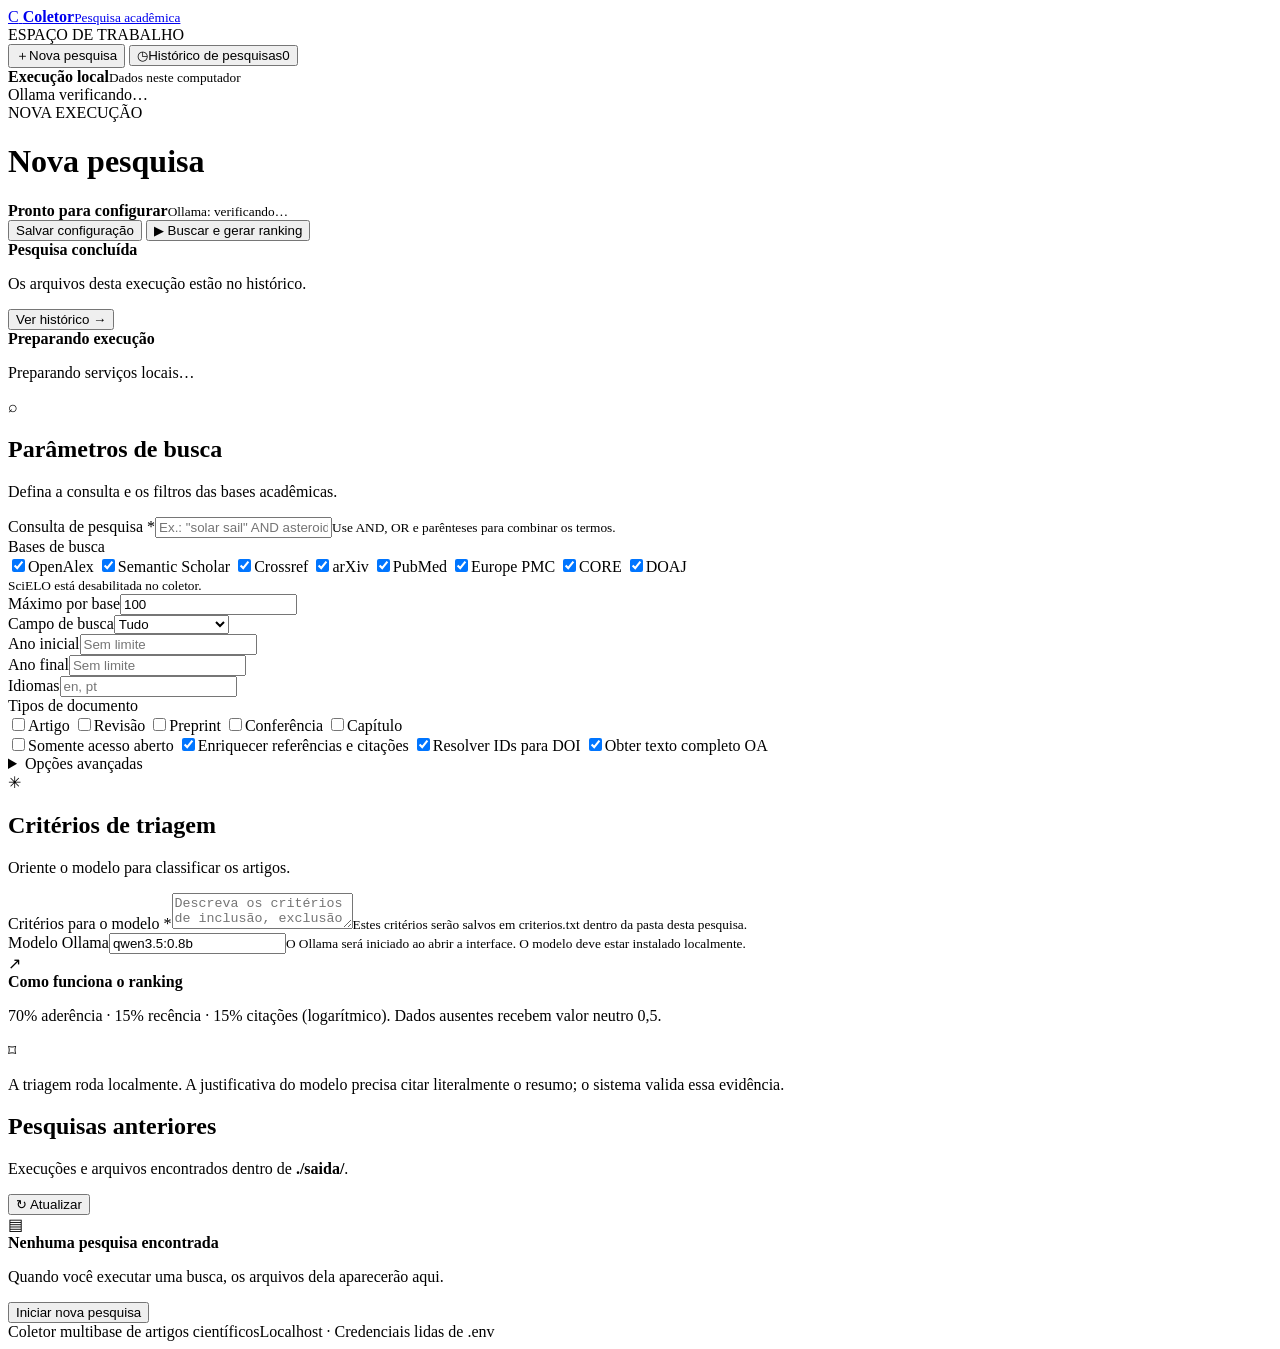
==== web/index.html @ 16cfbfa2 "feat: added gui to main" ====
<!doctype html>
<html lang="pt-BR">
<head>
  <meta charset="utf-8">
  <meta name="viewport" content="width=device-width, initial-scale=1">
  <meta name="theme-color" content="#f4f7fc">
  <title>Coletor de artigos científicos</title>
  <link rel="stylesheet" href="/assets/styles.css">
  <link rel="stylesheet" href="/assets/forms.css">
</head>
<body>
  <div class="app-shell">
    <aside class="sidebar">
      <a class="brand" href="#nova" aria-label="Coletor, nova pesquisa">
        <span class="brand-mark">C</span>
        <span><strong>Coletor</strong><small>Pesquisa acadêmica</small></span>
      </a>
      <div class="nav-caption">ESPAÇO DE TRABALHO</div>
      <nav class="side-nav" aria-label="Navegação principal">
        <button class="nav-item active" data-view="nova"><span class="nav-icon">＋</span><span>Nova pesquisa</span></button>
        <button class="nav-item" data-view="historico"><span class="nav-icon">◷</span><span>Histórico de pesquisas</span><span class="nav-count" id="history-count">0</span></button>
      </nav>
      <div class="sidebar-bottom">
        <div class="local-indicator"><span></span><div><strong>Execução local</strong><small>Dados neste computador</small></div></div>
        <div class="ollama-small"><span class="ollama-dot" id="ollama-dot"></span><span id="ollama-label">Ollama verificando…</span></div>
      </div>
    </aside>

    <main class="main-area">
      <div class="toolbar">
        <div class="toolbar-context"><span class="eyebrow" id="page-eyebrow">NOVA EXECUÇÃO</span><h1 id="page-title">Nova pesquisa</h1></div>
        <div class="toolbar-actions" id="new-actions">
          <div class="run-state" aria-live="polite">
            <span class="state-dot" id="state-dot"></span>
            <div><strong id="stage">Pronto para configurar</strong><small id="state-detail">Ollama: verificando…</small></div>
          </div>
          <button class="button button-soft" id="save">Salvar configuração</button>
          <button class="button button-primary" id="run"><span class="button-icon">▶</span> Buscar e gerar ranking</button>
        </div>
      </div>

      <section id="view-nova" class="view active">
        <div class="result-banner hidden" id="result-banner">
          <div><strong id="result-title">Pesquisa concluída</strong><p id="result-message">Os arquivos desta execução estão no histórico.</p></div>
          <button class="button button-soft button-small" id="open-history">Ver histórico <span aria-hidden="true">→</span></button>
        </div>
        <div class="progress-card hidden" id="progress-card">
          <div class="progress-head"><strong id="progress-stage">Preparando execução</strong><span id="progress-number"></span></div>
          <div class="progress-track"><i id="progress-fill"></i></div>
          <p id="progress-detail">Preparando serviços locais…</p>
        </div>

        <div class="form-grid">
          <section class="panel search-panel">
            <div class="panel-heading"><div class="panel-icon blue">⌕</div><div><h2>Parâmetros de busca</h2><p>Defina a consulta e os filtros das bases acadêmicas.</p></div></div>
            <div class="field"><label for="query">Consulta de pesquisa <span class="required">*</span></label><input id="query" type="text" placeholder='Ex.: "solar sail" AND asteroid'><small>Use AND, OR e parênteses para combinar os termos.</small></div>
            <div class="field"><span class="field-label">Bases de busca</span><div class="check-grid" id="bases">
              <label class="check-card"><input type="checkbox" value="openalex" checked><span>OpenAlex</span></label>
              <label class="check-card"><input type="checkbox" value="semantic_scholar" checked><span>Semantic Scholar</span></label>
              <label class="check-card"><input type="checkbox" value="crossref" checked><span>Crossref</span></label>
              <label class="check-card"><input type="checkbox" value="arxiv" checked><span>arXiv</span></label>
              <label class="check-card"><input type="checkbox" value="pubmed" checked><span>PubMed</span></label>
              <label class="check-card"><input type="checkbox" value="europepmc" checked><span>Europe PMC</span></label>
              <label class="check-card"><input type="checkbox" value="core" checked><span>CORE</span></label>
              <label class="check-card"><input type="checkbox" value="doaj" checked><span>DOAJ</span></label>
            </div><small>SciELO está desabilitada no coletor.</small></div>
            <div class="field-row">
              <div class="field"><label for="max">Máximo por base</label><input id="max" type="number" min="1" value="100"></div>
              <div class="field"><label for="campo">Campo de busca</label><select id="campo"><option value="tudo">Tudo</option><option value="titulo">Título</option><option value="titulo_resumo">Título e resumo</option></select></div>
            </div>
            <div class="field-row three">
              <div class="field"><label for="ano_de">Ano inicial</label><input id="ano_de" type="number" placeholder="Sem limite"></div>
              <div class="field"><label for="ano_ate">Ano final</label><input id="ano_ate" type="number" placeholder="Sem limite"></div>
              <div class="field"><label for="idiomas">Idiomas</label><input id="idiomas" type="text" placeholder="en, pt"></div>
            </div>
            <div class="field"><span class="field-label">Tipos de documento</span><div class="check-row" id="tipos">
              <label class="check-pill"><input type="checkbox" value="artigo"><span>Artigo</span></label>
              <label class="check-pill"><input type="checkbox" value="revisao"><span>Revisão</span></label>
              <label class="check-pill"><input type="checkbox" value="preprint"><span>Preprint</span></label>
              <label class="check-pill"><input type="checkbox" value="conferencia"><span>Conferência</span></label>
              <label class="check-pill"><input type="checkbox" value="livro_capitulo"><span>Capítulo</span></label>
            </div></div>
            <div class="option-list">
              <label><input id="somente_oa" type="checkbox"><span>Somente acesso aberto</span></label>
              <label><input id="referencias" type="checkbox" checked><span>Enriquecer referências e citações</span></label>
              <label><input id="resolver_ids" type="checkbox" checked><span>Resolver IDs para DOI</span></label>
              <label><input id="texto_completo" type="checkbox" checked><span>Obter texto completo OA</span></label>
            </div>
            <details class="advanced"><summary>Opções avançadas</summary>
              <p class="advanced-note">Cada pesquisa é criada em uma nova pasta dentro de <strong>./saida/</strong>.</p>
              <div class="field-row three">
                <div class="field"><label for="separador">Separador de listas</label><input id="separador" type="text" value=" | "></div>
                <div class="field"><label for="timeout">Timeout HTTP (s)</label><input id="timeout" type="number" min="1" value="30"></div>
                <div class="field"><label for="paginas">Páginas extras locais</label><input id="paginas" type="number" min="0" value="10"></div>
              </div>
              <div class="field-row">
                <div class="field"><label for="log_nivel">Nível de log</label><select id="log_nivel"><option>DEBUG</option><option selected>INFO</option><option>WARNING</option><option>ERROR</option></select></div>
                <div class="field check-inline"><label><input id="raw_json" type="checkbox" checked> Incluir raw_json</label><label><input id="cache" type="checkbox" checked> Cache HTTP</label></div>
              </div>
              <div class="field"><label for="limites">Limites por base (JSON)</label><textarea id="limites" class="code-field" placeholder='{"arxiv":{"taxa_rps":0.33,"concorrencia":1}}'></textarea></div>
            </details>
          </section>

          <section class="panel criteria-panel">
            <div class="panel-heading"><div class="panel-icon violet">✳</div><div><h2>Critérios de triagem</h2><p>Oriente o modelo para classificar os artigos.</p></div></div>
            <div class="field criteria-field"><label for="criteria">Critérios para o modelo <span class="required">*</span></label><textarea id="criteria" placeholder="Descreva os critérios de inclusão, exclusão e como tratar casos duvidosos…"></textarea><small>Estes critérios serão salvos em criterios.txt dentro da pasta desta pesquisa.</small></div>
            <div class="field"><label for="model">Modelo Ollama</label><input id="model" type="text" value="qwen3.5:0.8b"><small>O Ollama será iniciado ao abrir a interface. O modelo deve estar instalado localmente.</small></div>
            <div class="score-card"><span class="score-symbol">↗</span><div><strong>Como funciona o ranking</strong><p>70% aderência · 15% recência · 15% citações (logarítmico). Dados ausentes recebem valor neutro 0,5.</p></div></div>
            <div class="privacy-note"><span>⌑</span><p>A triagem roda localmente. A justificativa do modelo precisa citar literalmente o resumo; o sistema valida essa evidência.</p></div>
          </section>
        </div>
      </section>

      <section id="view-historico" class="view">
        <div class="history-intro"><div><h2>Pesquisas anteriores</h2><p>Execuções e arquivos encontrados dentro de <strong>./saida/</strong>.</p></div><button class="button button-soft" id="refresh-history">↻ Atualizar</button></div>
        <div id="history-list" class="history-list"></div>
        <div id="history-empty" class="empty-state hidden"><div class="empty-icon">▤</div><strong>Nenhuma pesquisa encontrada</strong><p>Quando você executar uma busca, os arquivos dela aparecerão aqui.</p><button class="button button-primary" id="new-from-empty">Iniciar nova pesquisa</button></div>
      </section>
      <footer class="page-footer"><span>Coletor multibase de artigos científicos</span><span>Localhost · Credenciais lidas de .env</span></footer>
    </main>
  </div>
  <script src="/assets/app.js" defer></script>
</body>
</html>
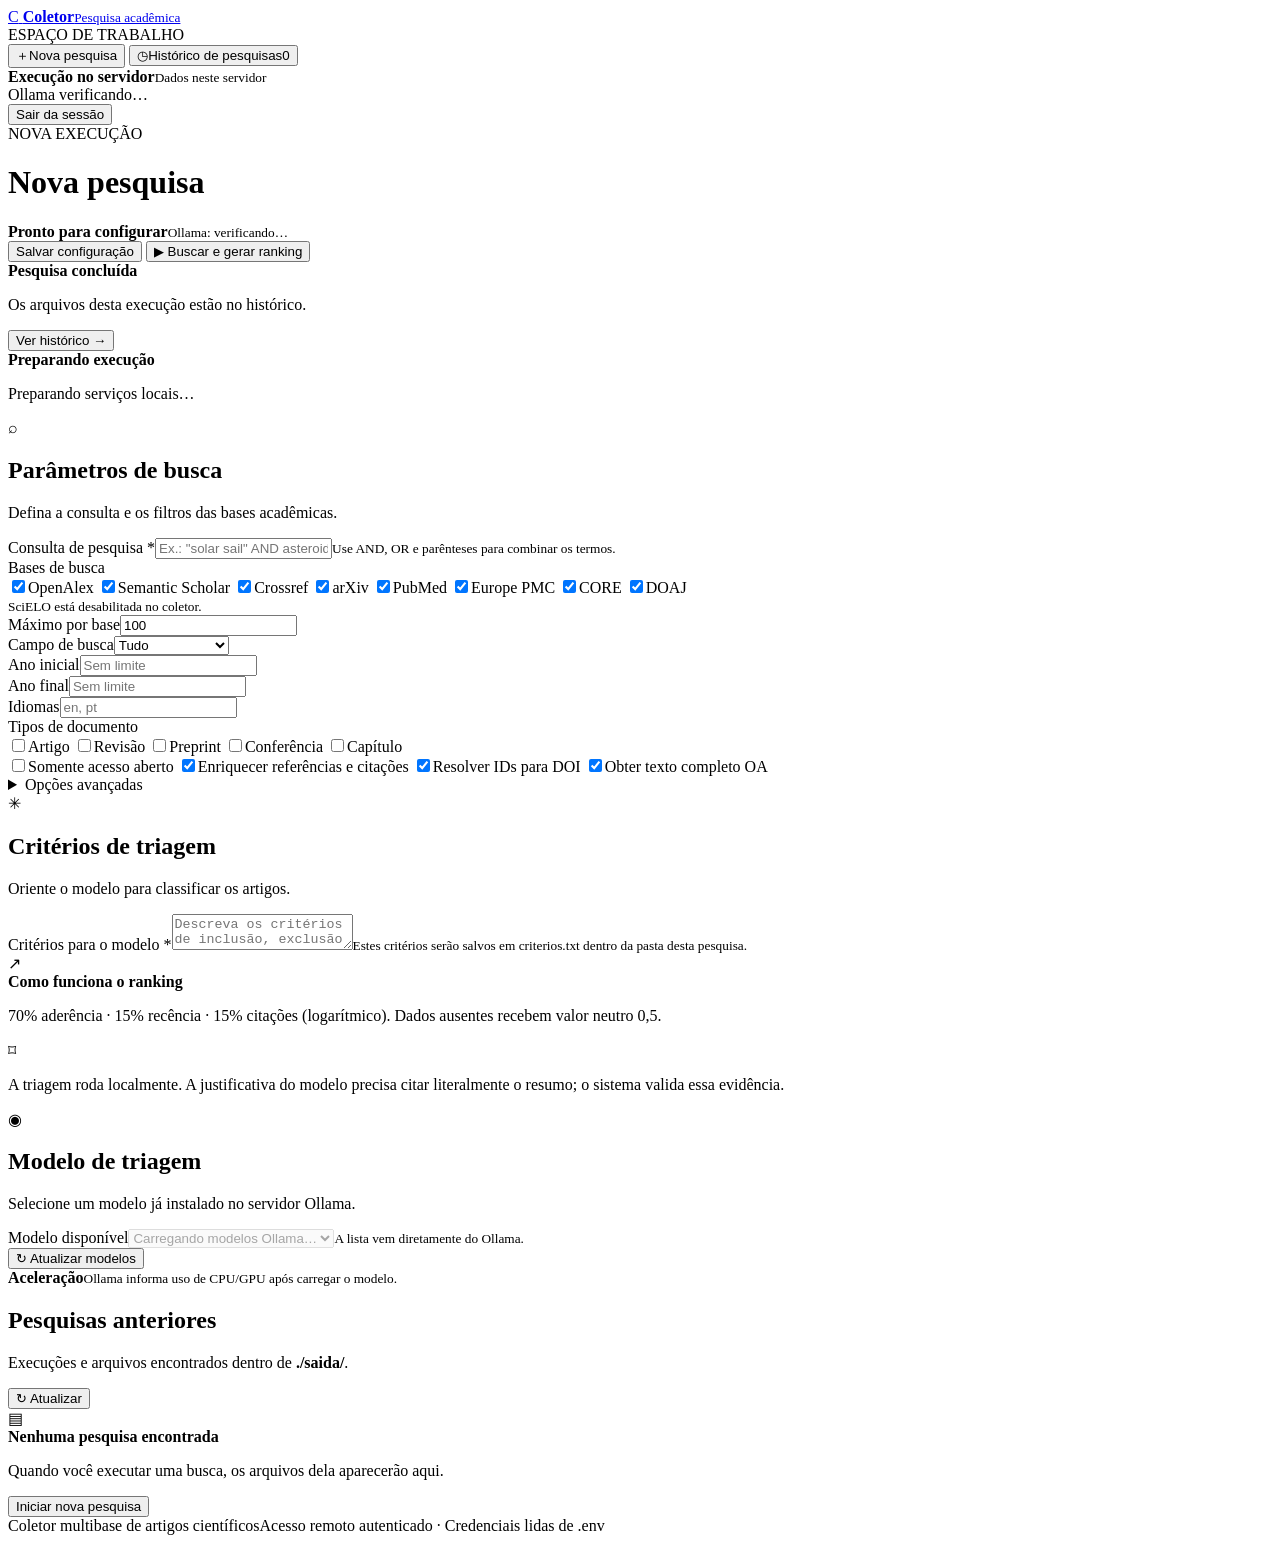
==== commit cfc17aa1: "feat: updated main to add login and suport to remote server" ====
--- a/web/index.html
+++ b/web/index.html
@@ -7,6 +7,8 @@
   <title>Coletor de artigos científicos</title>
   <link rel="stylesheet" href="/assets/styles.css">
   <link rel="stylesheet" href="/assets/forms.css">
+  <link rel="stylesheet" href="/assets/model.css">
+  <link rel="stylesheet" href="/assets/session.css">
 </head>
 <body>
   <div class="app-shell">
@@ -21,8 +23,9 @@
         <button class="nav-item" data-view="historico"><span class="nav-icon">◷</span><span>Histórico de pesquisas</span><span class="nav-count" id="history-count">0</span></button>
       </nav>
       <div class="sidebar-bottom">
-        <div class="local-indicator"><span></span><div><strong>Execução local</strong><small>Dados neste computador</small></div></div>
+        <div class="local-indicator"><span></span><div><strong>Execução no servidor</strong><small>Dados neste servidor</small></div></div>
         <div class="ollama-small"><span class="ollama-dot" id="ollama-dot"></span><span id="ollama-label">Ollama verificando…</span></div>
+        <button class="logout-button" id="logout" type="button">Sair da sessão</button>
       </div>
     </aside>
 
@@ -104,11 +107,18 @@
           <section class="panel criteria-panel">
             <div class="panel-heading"><div class="panel-icon violet">✳</div><div><h2>Critérios de triagem</h2><p>Oriente o modelo para classificar os artigos.</p></div></div>
             <div class="field criteria-field"><label for="criteria">Critérios para o modelo <span class="required">*</span></label><textarea id="criteria" placeholder="Descreva os critérios de inclusão, exclusão e como tratar casos duvidosos…"></textarea><small>Estes critérios serão salvos em criterios.txt dentro da pasta desta pesquisa.</small></div>
-            <div class="field"><label for="model">Modelo Ollama</label><input id="model" type="text" value="qwen3.5:0.8b"><small>O Ollama será iniciado ao abrir a interface. O modelo deve estar instalado localmente.</small></div>
             <div class="score-card"><span class="score-symbol">↗</span><div><strong>Como funciona o ranking</strong><p>70% aderência · 15% recência · 15% citações (logarítmico). Dados ausentes recebem valor neutro 0,5.</p></div></div>
             <div class="privacy-note"><span>⌑</span><p>A triagem roda localmente. A justificativa do modelo precisa citar literalmente o resumo; o sistema valida essa evidência.</p></div>
           </section>
         </div>
+        <section class="model-panel">
+          <div class="model-heading"><div class="panel-icon green">◉</div><div><h2>Modelo de triagem</h2><p>Selecione um modelo já instalado no servidor Ollama.</p></div></div>
+          <div class="model-controls">
+            <div class="field model-select-field"><label for="model">Modelo disponível</label><select id="model" disabled><option value="">Carregando modelos Ollama…</option></select><small id="models-hint">A lista vem diretamente do Ollama.</small></div>
+            <button class="button button-soft model-refresh" id="refresh-models" type="button">↻ Atualizar modelos</button>
+            <div class="accelerator-chip"><span class="accelerator-dot"></span><div><strong>Aceleração</strong><small id="gpu-status">Ollama informa uso de CPU/GPU após carregar o modelo.</small></div></div>
+          </div>
+        </section>
       </section>
 
       <section id="view-historico" class="view">
@@ -116,7 +126,7 @@
         <div id="history-list" class="history-list"></div>
         <div id="history-empty" class="empty-state hidden"><div class="empty-icon">▤</div><strong>Nenhuma pesquisa encontrada</strong><p>Quando você executar uma busca, os arquivos dela aparecerão aqui.</p><button class="button button-primary" id="new-from-empty">Iniciar nova pesquisa</button></div>
       </section>
-      <footer class="page-footer"><span>Coletor multibase de artigos científicos</span><span>Localhost · Credenciais lidas de .env</span></footer>
+      <footer class="page-footer"><span>Coletor multibase de artigos científicos</span><span>Acesso remoto autenticado · Credenciais lidas de .env</span></footer>
     </main>
   </div>
   <script src="/assets/app.js" defer></script>
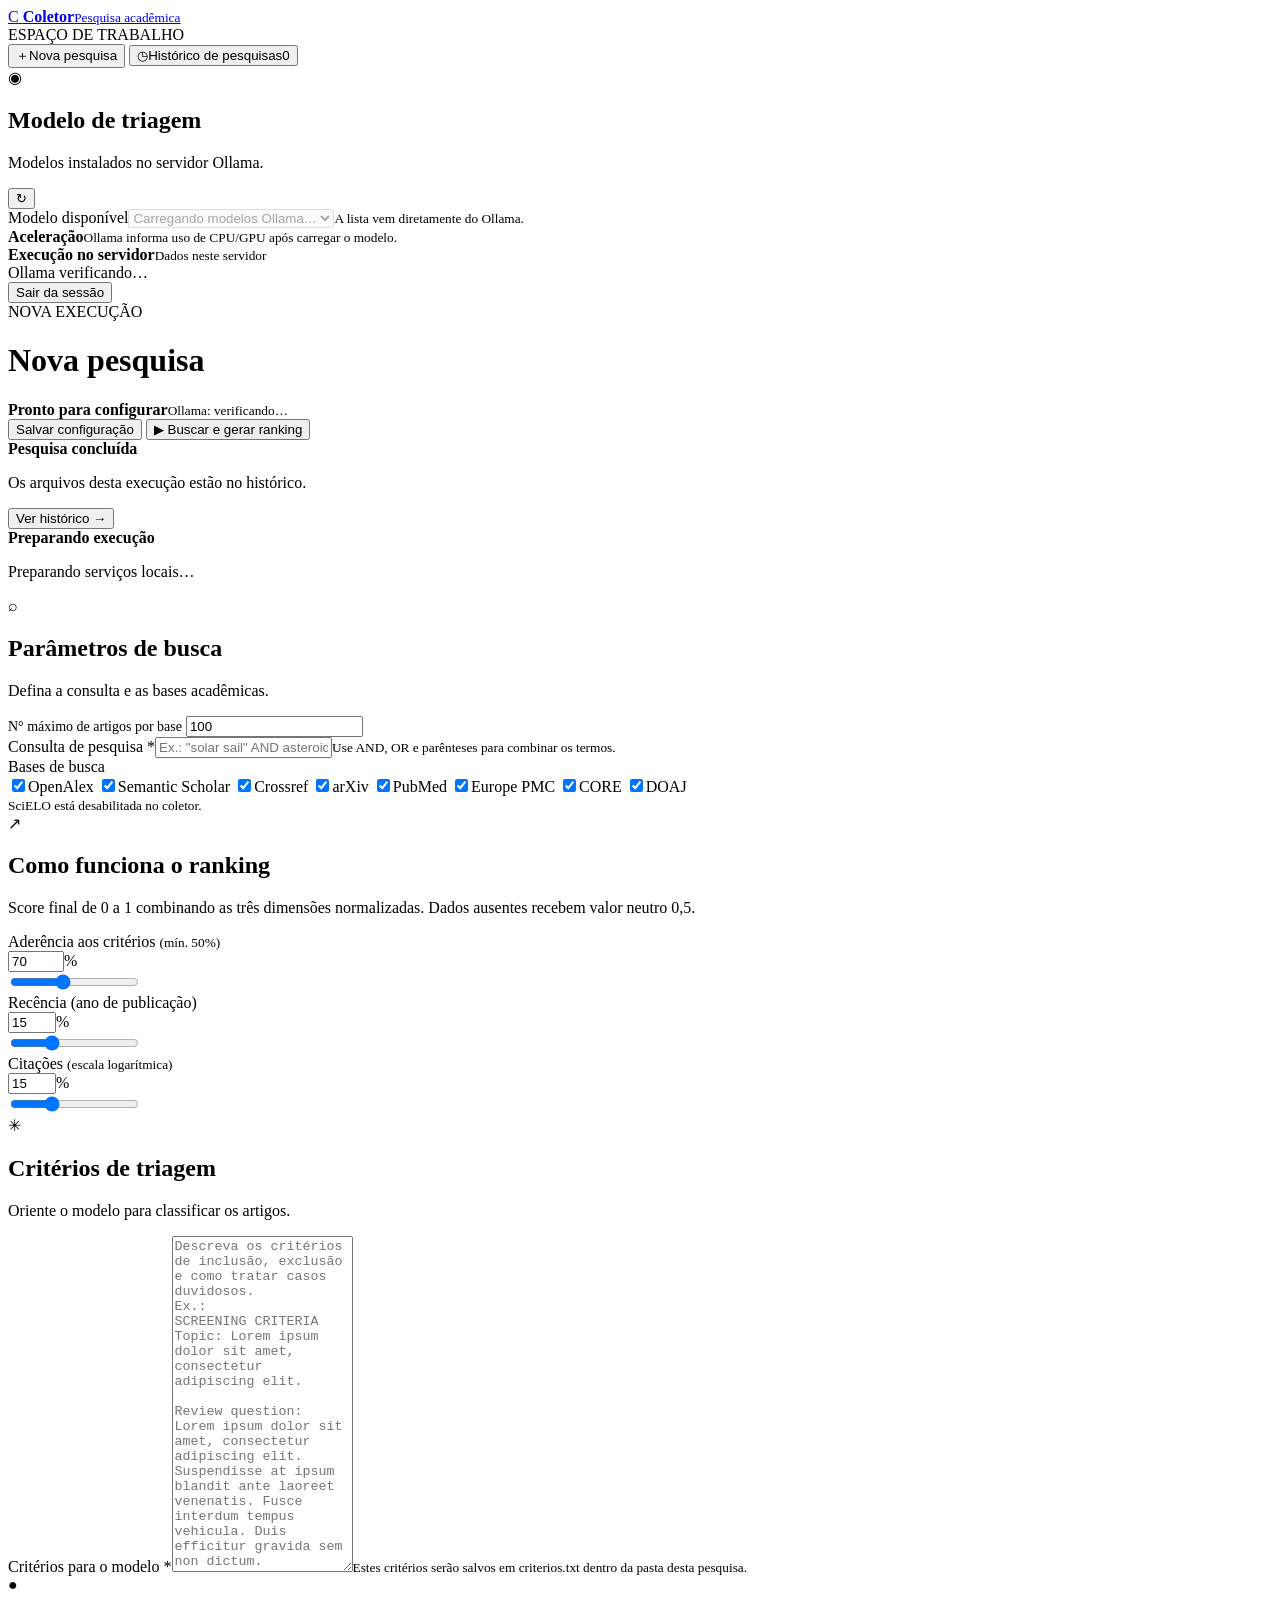
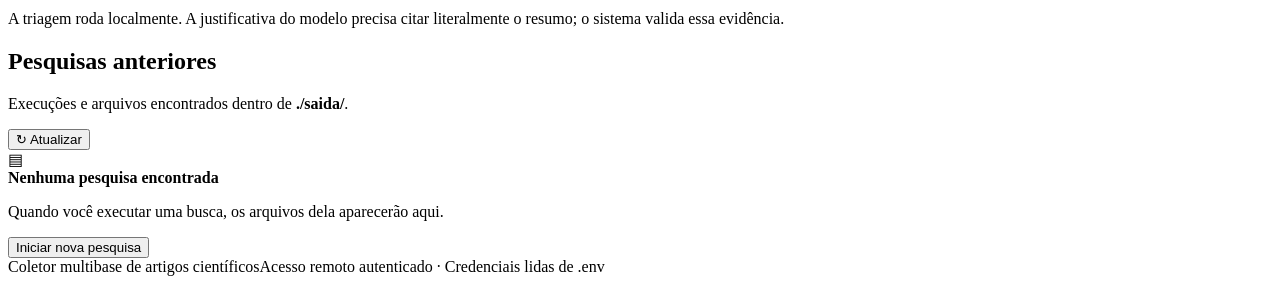
==== commit b298b291: "Melhorias front-end" ====
--- a/web/index.html
+++ b/web/index.html
@@ -1,5 +1,6 @@
 <!doctype html>
 <html lang="pt-BR">
+
 <head>
   <meta charset="utf-8">
   <meta name="viewport" content="width=device-width, initial-scale=1">
@@ -10,6 +11,7 @@
   <link rel="stylesheet" href="/assets/model.css">
   <link rel="stylesheet" href="/assets/session.css">
 </head>
+
 <body>
   <div class="app-shell">
     <aside class="sidebar">
@@ -19,116 +21,205 @@
       </a>
       <div class="nav-caption">ESPAÇO DE TRABALHO</div>
       <nav class="side-nav" aria-label="Navegação principal">
-        <button class="nav-item active" data-view="nova"><span class="nav-icon">＋</span><span>Nova pesquisa</span></button>
-        <button class="nav-item" data-view="historico"><span class="nav-icon">◷</span><span>Histórico de pesquisas</span><span class="nav-count" id="history-count">0</span></button>
+        <button class="nav-item active" data-view="nova"><span class="nav-icon">＋</span><span>Nova
+            pesquisa</span></button>
+        <button class="nav-item" data-view="historico"><span class="nav-icon">◷</span><span>Histórico de
+            pesquisas</span><span class="nav-count" id="history-count">0</span></button>
       </nav>
       <div class="sidebar-bottom">
-        <div class="local-indicator"><span></span><div><strong>Execução no servidor</strong><small>Dados neste servidor</small></div></div>
-        <div class="ollama-small"><span class="ollama-dot" id="ollama-dot"></span><span id="ollama-label">Ollama verificando…</span></div>
+        <section class="model-panel" aria-label="Modelo de triagem">
+          <div class="model-heading">
+            <span class="panel-icon green" aria-hidden="true">◉</span>
+            <div class="model-title">
+              <h2>Modelo de triagem</h2>
+              <p>Modelos instalados no servidor Ollama.</p>
+            </div>
+            <button class="button button-soft model-refresh" id="refresh-models" type="button" title="Atualizar modelos"
+              aria-label="Atualizar modelos">↻</button>
+          </div>
+          <div class="model-controls">
+            <div class="field model-select-field"><label for="model">Modelo disponível</label><select id="model"
+                disabled>
+                <option value="">Carregando modelos Ollama…</option>
+              </select><small id="models-hint">A lista vem diretamente do Ollama.</small></div>
+            <div class="accelerator-chip"><span class="accelerator-dot"></span>
+              <div><strong>Aceleração</strong><small id="gpu-status">Ollama informa uso de CPU/GPU após carregar o
+                  modelo.</small></div>
+            </div>
+          </div>
+        </section>
+        <div class="local-indicator"><span></span>
+          <div><strong>Execução no servidor</strong><small>Dados neste servidor</small></div>
+        </div>
+        <div class="ollama-small"><span class="ollama-dot" id="ollama-dot"></span><span id="ollama-label">Ollama
+            verificando…</span></div>
         <button class="logout-button" id="logout" type="button">Sair da sessão</button>
       </div>
     </aside>
 
     <main class="main-area">
       <div class="toolbar">
-        <div class="toolbar-context"><span class="eyebrow" id="page-eyebrow">NOVA EXECUÇÃO</span><h1 id="page-title">Nova pesquisa</h1></div>
+        <div class="toolbar-context"><span class="eyebrow" id="page-eyebrow">NOVA EXECUÇÃO</span>
+          <h1 id="page-title">Nova pesquisa</h1>
+        </div>
         <div class="toolbar-actions" id="new-actions">
           <div class="run-state" aria-live="polite">
             <span class="state-dot" id="state-dot"></span>
-            <div><strong id="stage">Pronto para configurar</strong><small id="state-detail">Ollama: verificando…</small></div>
+            <div><strong id="stage">Pronto para configurar</strong><small id="state-detail">Ollama: verificando…</small>
+            </div>
           </div>
           <button class="button button-soft" id="save">Salvar configuração</button>
-          <button class="button button-primary" id="run"><span class="button-icon">▶</span> Buscar e gerar ranking</button>
+          <button class="button button-primary" id="run"><span class="button-icon">▶</span> Buscar e gerar
+            ranking</button>
         </div>
       </div>
 
       <section id="view-nova" class="view active">
         <div class="result-banner hidden" id="result-banner">
-          <div><strong id="result-title">Pesquisa concluída</strong><p id="result-message">Os arquivos desta execução estão no histórico.</p></div>
-          <button class="button button-soft button-small" id="open-history">Ver histórico <span aria-hidden="true">→</span></button>
+          <div><strong id="result-title">Pesquisa concluída</strong>
+            <p id="result-message">Os arquivos desta execução estão no histórico.</p>
+          </div>
+          <button class="button button-soft button-small" id="open-history">Ver histórico <span
+              aria-hidden="true">→</span></button>
         </div>
         <div class="progress-card hidden" id="progress-card">
-          <div class="progress-head"><strong id="progress-stage">Preparando execução</strong><span id="progress-number"></span></div>
+          <div class="progress-head"><strong id="progress-stage">Preparando execução</strong><span
+              id="progress-number"></span></div>
           <div class="progress-track"><i id="progress-fill"></i></div>
           <p id="progress-detail">Preparando serviços locais…</p>
         </div>
 
         <div class="form-grid">
-          <section class="panel search-panel">
-            <div class="panel-heading"><div class="panel-icon blue">⌕</div><div><h2>Parâmetros de busca</h2><p>Defina a consulta e os filtros das bases acadêmicas.</p></div></div>
-            <div class="field"><label for="query">Consulta de pesquisa <span class="required">*</span></label><input id="query" type="text" placeholder='Ex.: "solar sail" AND asteroid'><small>Use AND, OR e parênteses para combinar os termos.</small></div>
-            <div class="field"><span class="field-label">Bases de busca</span><div class="check-grid" id="bases">
-              <label class="check-card"><input type="checkbox" value="openalex" checked><span>OpenAlex</span></label>
-              <label class="check-card"><input type="checkbox" value="semantic_scholar" checked><span>Semantic Scholar</span></label>
-              <label class="check-card"><input type="checkbox" value="crossref" checked><span>Crossref</span></label>
-              <label class="check-card"><input type="checkbox" value="arxiv" checked><span>arXiv</span></label>
-              <label class="check-card"><input type="checkbox" value="pubmed" checked><span>PubMed</span></label>
-              <label class="check-card"><input type="checkbox" value="europepmc" checked><span>Europe PMC</span></label>
-              <label class="check-card"><input type="checkbox" value="core" checked><span>CORE</span></label>
-              <label class="check-card"><input type="checkbox" value="doaj" checked><span>DOAJ</span></label>
-            </div><small>SciELO está desabilitada no coletor.</small></div>
-            <div class="field-row">
-              <div class="field"><label for="max">Máximo por base</label><input id="max" type="number" min="1" value="100"></div>
-              <div class="field"><label for="campo">Campo de busca</label><select id="campo"><option value="tudo">Tudo</option><option value="titulo">Título</option><option value="titulo_resumo">Título e resumo</option></select></div>
-            </div>
-            <div class="field-row three">
-              <div class="field"><label for="ano_de">Ano inicial</label><input id="ano_de" type="number" placeholder="Sem limite"></div>
-              <div class="field"><label for="ano_ate">Ano final</label><input id="ano_ate" type="number" placeholder="Sem limite"></div>
-              <div class="field"><label for="idiomas">Idiomas</label><input id="idiomas" type="text" placeholder="en, pt"></div>
-            </div>
-            <div class="field"><span class="field-label">Tipos de documento</span><div class="check-row" id="tipos">
-              <label class="check-pill"><input type="checkbox" value="artigo"><span>Artigo</span></label>
-              <label class="check-pill"><input type="checkbox" value="revisao"><span>Revisão</span></label>
-              <label class="check-pill"><input type="checkbox" value="preprint"><span>Preprint</span></label>
-              <label class="check-pill"><input type="checkbox" value="conferencia"><span>Conferência</span></label>
-              <label class="check-pill"><input type="checkbox" value="livro_capitulo"><span>Capítulo</span></label>
-            </div></div>
-            <div class="option-list">
-              <label><input id="somente_oa" type="checkbox"><span>Somente acesso aberto</span></label>
-              <label><input id="referencias" type="checkbox" checked><span>Enriquecer referências e citações</span></label>
-              <label><input id="resolver_ids" type="checkbox" checked><span>Resolver IDs para DOI</span></label>
-              <label><input id="texto_completo" type="checkbox" checked><span>Obter texto completo OA</span></label>
-            </div>
-            <details class="advanced"><summary>Opções avançadas</summary>
-              <p class="advanced-note">Cada pesquisa é criada em uma nova pasta dentro de <strong>./saida/</strong>.</p>
-              <div class="field-row three">
-                <div class="field"><label for="separador">Separador de listas</label><input id="separador" type="text" value=" | "></div>
-                <div class="field"><label for="timeout">Timeout HTTP (s)</label><input id="timeout" type="number" min="1" value="30"></div>
-                <div class="field"><label for="paginas">Páginas extras locais</label><input id="paginas" type="number" min="0" value="10"></div>
-              </div>
-              <div class="field-row">
-                <div class="field"><label for="log_nivel">Nível de log</label><select id="log_nivel"><option>DEBUG</option><option selected>INFO</option><option>WARNING</option><option>ERROR</option></select></div>
-                <div class="field check-inline"><label><input id="raw_json" type="checkbox" checked> Incluir raw_json</label><label><input id="cache" type="checkbox" checked> Cache HTTP</label></div>
-              </div>
-              <div class="field"><label for="limites">Limites por base (JSON)</label><textarea id="limites" class="code-field" placeholder='{"arxiv":{"taxa_rps":0.33,"concorrencia":1}}'></textarea></div>
-            </details>
+          <div class="left-stack">
+            <section class="panel search-panel">
+              <div class="panel-heading search-heading">
+                <div class="panel-heading-main">
+                  <div class="panel-icon blue">⌕</div>
+                  <div>
+                    <h2>Parâmetros de busca</h2>
+                    <p>Defina a consulta e as bases acadêmicas.</p>
+                  </div>
+                </div>
+                <div class="max-inline">
+                  <label for="max" style="font-size: 14px;">N° máximo de artigos por base</label>
+                  <input id="max" type="number" min="1" value="100">
+                </div>
+              </div>
+              <div class="field"><label for="query">Consulta de pesquisa <span class="required">*</span></label><input
+                  id="query" type="text" placeholder='Ex.: "solar sail" AND asteroid'><small>Use AND, OR e parênteses
+                  para combinar os termos.</small></div>
+              <div class="field"><span class="field-label">Bases de busca</span>
+                <div class="check-grid" id="bases">
+                  <label class="check-card"><input type="checkbox" value="openalex"
+                      checked><span>OpenAlex</span></label>
+                  <label class="check-card"><input type="checkbox" value="semantic_scholar" checked><span>Semantic
+                      Scholar</span></label>
+                  <label class="check-card"><input type="checkbox" value="crossref"
+                      checked><span>Crossref</span></label>
+                  <label class="check-card"><input type="checkbox" value="arxiv" checked><span>arXiv</span></label>
+                  <label class="check-card"><input type="checkbox" value="pubmed" checked><span>PubMed</span></label>
+                  <label class="check-card"><input type="checkbox" value="europepmc" checked><span>Europe
+                      PMC</span></label>
+                  <label class="check-card"><input type="checkbox" value="core" checked><span>CORE</span></label>
+                  <label class="check-card"><input type="checkbox" value="doaj" checked><span>DOAJ</span></label>
+                </div><small>SciELO está desabilitada no coletor.</small>
+              </div>
+            </section>
+            <section class="panel ranking-panel">
+              <div class="panel-heading">
+                <div class="panel-icon indigo">↗</div>
+                <div>
+                  <h2>Como funciona o ranking</h2>
+                  <p>Score final de 0 a 1 combinando as três dimensões normalizadas. Dados ausentes recebem valor neutro
+                    0,5.</p>
+                </div>
+              </div>
+              <div class="weights-grid">
+                <div class="weight-item">
+                  <div class="weight-head">
+                    <label for="peso_aderencia">Aderência aos critérios <small>(mín. 50%)</small></label>
+                    <div class="weight-value"><input id="peso_aderencia_num" type="number" min="50" max="100" step="1"
+                        value="70" aria-label="Peso da aderência em porcentagem"><span>%</span></div>
+                  </div>
+                  <input id="peso_aderencia" type="range" min="50" max="100" step="1" value="70">
+                </div>
+                <div class="weight-item">
+                  <div class="weight-head">
+                    <label for="peso_ano">Recência (ano de publicação)</label>
+                    <div class="weight-value"><input id="peso_ano_num" type="number" min="0" max="50" step="1"
+                        value="15" aria-label="Peso da recência em porcentagem"><span>%</span></div>
+                  </div>
+                  <input id="peso_ano" type="range" min="0" max="50" step="1" value="15">
+                </div>
+                <div class="weight-item">
+                  <div class="weight-head">
+                    <label for="peso_citacoes">Citações <small>(escala logarítmica)</small></label>
+                    <div class="weight-value"><input id="peso_citacoes_num" type="number" min="0" max="50" step="1"
+                        value="15" aria-label="Peso das citações em porcentagem"><span>%</span></div>
+                  </div>
+                  <input id="peso_citacoes" type="range" min="0" max="50" step="1" value="15">
+                </div>
+              </div>
+            </section>
+          </div>
+
+          <section class="panel criteria-panel">
+            <div class="panel-heading">
+              <div class="panel-icon violet">✳</div>
+              <div>
+                <h2>Critérios de triagem</h2>
+                <p>Oriente o modelo para classificar os artigos.</p>
+              </div>
+            </div>
+            <div class="field criteria-field"><label for="criteria">Critérios para o modelo <span
+                  class="required">*</span></label><textarea id="criteria" rows="22"
+                placeholder="Descreva os critérios de inclusão, exclusão e como tratar casos duvidosos.
+Ex.: 
+SCREENING CRITERIA
+Topic: Lorem ipsum dolor sit amet, consectetur adipiscing elit.
+
+Review question:
+Lorem ipsum dolor sit amet, consectetur adipiscing elit. Suspendisse at ipsum blandit ante laoreet venenatis. Fusce interdum tempus vehicula. Duis efficitur gravida sem non dictum.
+
+1.INCLUDE (label = 1) if the paper:
+1.1. Lorem ipsum dolor sit amet, consectetur adipiscing elit. Suspendisse at ipsum blandit ante laoreet venenatis.
+1.2. Lorem ipsum dolor sit amet, consectetur adipiscing elit. Suspendisse at ipsum blandit ante laoreet venenatis.
+
+2.EXCLUDE (label = 0) if the paper:
+2.1. Lorem ipsum dolor sit amet, consectetur adipiscing elit. Suspendisse at ipsum blandit ante laoreet venenatis.
+2.2. Lorem ipsum dolor sit amet, consectetur adipiscing elit. Suspendisse at ipsum blandit ante laoreet venenatis.
+
+3.DOUBTFUL CASES:
+3.1. Lorem ipsum dolor sit amet, consectetur adipiscing elit. Suspendisse at ipsum blandit ante laoreet venenatis.
+3.2. Lorem ipsum dolor sit amet, consectetur adipiscing elit. Suspendisse at ipsum blandit ante laoreet venenatis."></textarea><small>Estes critérios serão salvos em criterios.txt dentro
+                da pasta desta pesquisa.</small></div>
+            <div class="privacy-note"><span>●</span>
+              <p>A triagem roda localmente. A justificativa do modelo precisa citar literalmente o resumo; o sistema
+                valida essa evidência.</p>
+            </div>
           </section>
-
-          <section class="panel criteria-panel">
-            <div class="panel-heading"><div class="panel-icon violet">✳</div><div><h2>Critérios de triagem</h2><p>Oriente o modelo para classificar os artigos.</p></div></div>
-            <div class="field criteria-field"><label for="criteria">Critérios para o modelo <span class="required">*</span></label><textarea id="criteria" placeholder="Descreva os critérios de inclusão, exclusão e como tratar casos duvidosos…"></textarea><small>Estes critérios serão salvos em criterios.txt dentro da pasta desta pesquisa.</small></div>
-            <div class="score-card"><span class="score-symbol">↗</span><div><strong>Como funciona o ranking</strong><p>70% aderência · 15% recência · 15% citações (logarítmico). Dados ausentes recebem valor neutro 0,5.</p></div></div>
-            <div class="privacy-note"><span>⌑</span><p>A triagem roda localmente. A justificativa do modelo precisa citar literalmente o resumo; o sistema valida essa evidência.</p></div>
-          </section>
-        </div>
-        <section class="model-panel">
-          <div class="model-heading"><div class="panel-icon green">◉</div><div><h2>Modelo de triagem</h2><p>Selecione um modelo já instalado no servidor Ollama.</p></div></div>
-          <div class="model-controls">
-            <div class="field model-select-field"><label for="model">Modelo disponível</label><select id="model" disabled><option value="">Carregando modelos Ollama…</option></select><small id="models-hint">A lista vem diretamente do Ollama.</small></div>
-            <button class="button button-soft model-refresh" id="refresh-models" type="button">↻ Atualizar modelos</button>
-            <div class="accelerator-chip"><span class="accelerator-dot"></span><div><strong>Aceleração</strong><small id="gpu-status">Ollama informa uso de CPU/GPU após carregar o modelo.</small></div></div>
-          </div>
-        </section>
+        </div>
       </section>
 
       <section id="view-historico" class="view">
-        <div class="history-intro"><div><h2>Pesquisas anteriores</h2><p>Execuções e arquivos encontrados dentro de <strong>./saida/</strong>.</p></div><button class="button button-soft" id="refresh-history">↻ Atualizar</button></div>
+        <div class="history-intro">
+          <div>
+            <h2>Pesquisas anteriores</h2>
+            <p>Execuções e arquivos encontrados dentro de <strong>./saida/</strong>.</p>
+          </div><button class="button button-soft" id="refresh-history">↻ Atualizar</button>
+        </div>
         <div id="history-list" class="history-list"></div>
-        <div id="history-empty" class="empty-state hidden"><div class="empty-icon">▤</div><strong>Nenhuma pesquisa encontrada</strong><p>Quando você executar uma busca, os arquivos dela aparecerão aqui.</p><button class="button button-primary" id="new-from-empty">Iniciar nova pesquisa</button></div>
+        <div id="history-empty" class="empty-state hidden">
+          <div class="empty-icon">▤</div><strong>Nenhuma pesquisa encontrada</strong>
+          <p>Quando você executar uma busca, os arquivos dela aparecerão aqui.</p><button class="button button-primary"
+            id="new-from-empty">Iniciar nova pesquisa</button>
+        </div>
       </section>
-      <footer class="page-footer"><span>Coletor multibase de artigos científicos</span><span>Acesso remoto autenticado · Credenciais lidas de .env</span></footer>
+      <footer class="page-footer"><span>Coletor multibase de artigos científicos</span><span>Acesso remoto autenticado ·
+          Credenciais lidas de .env</span></footer>
     </main>
   </div>
   <script src="/assets/app.js" defer></script>
 </body>
-</html>
+
+</html>
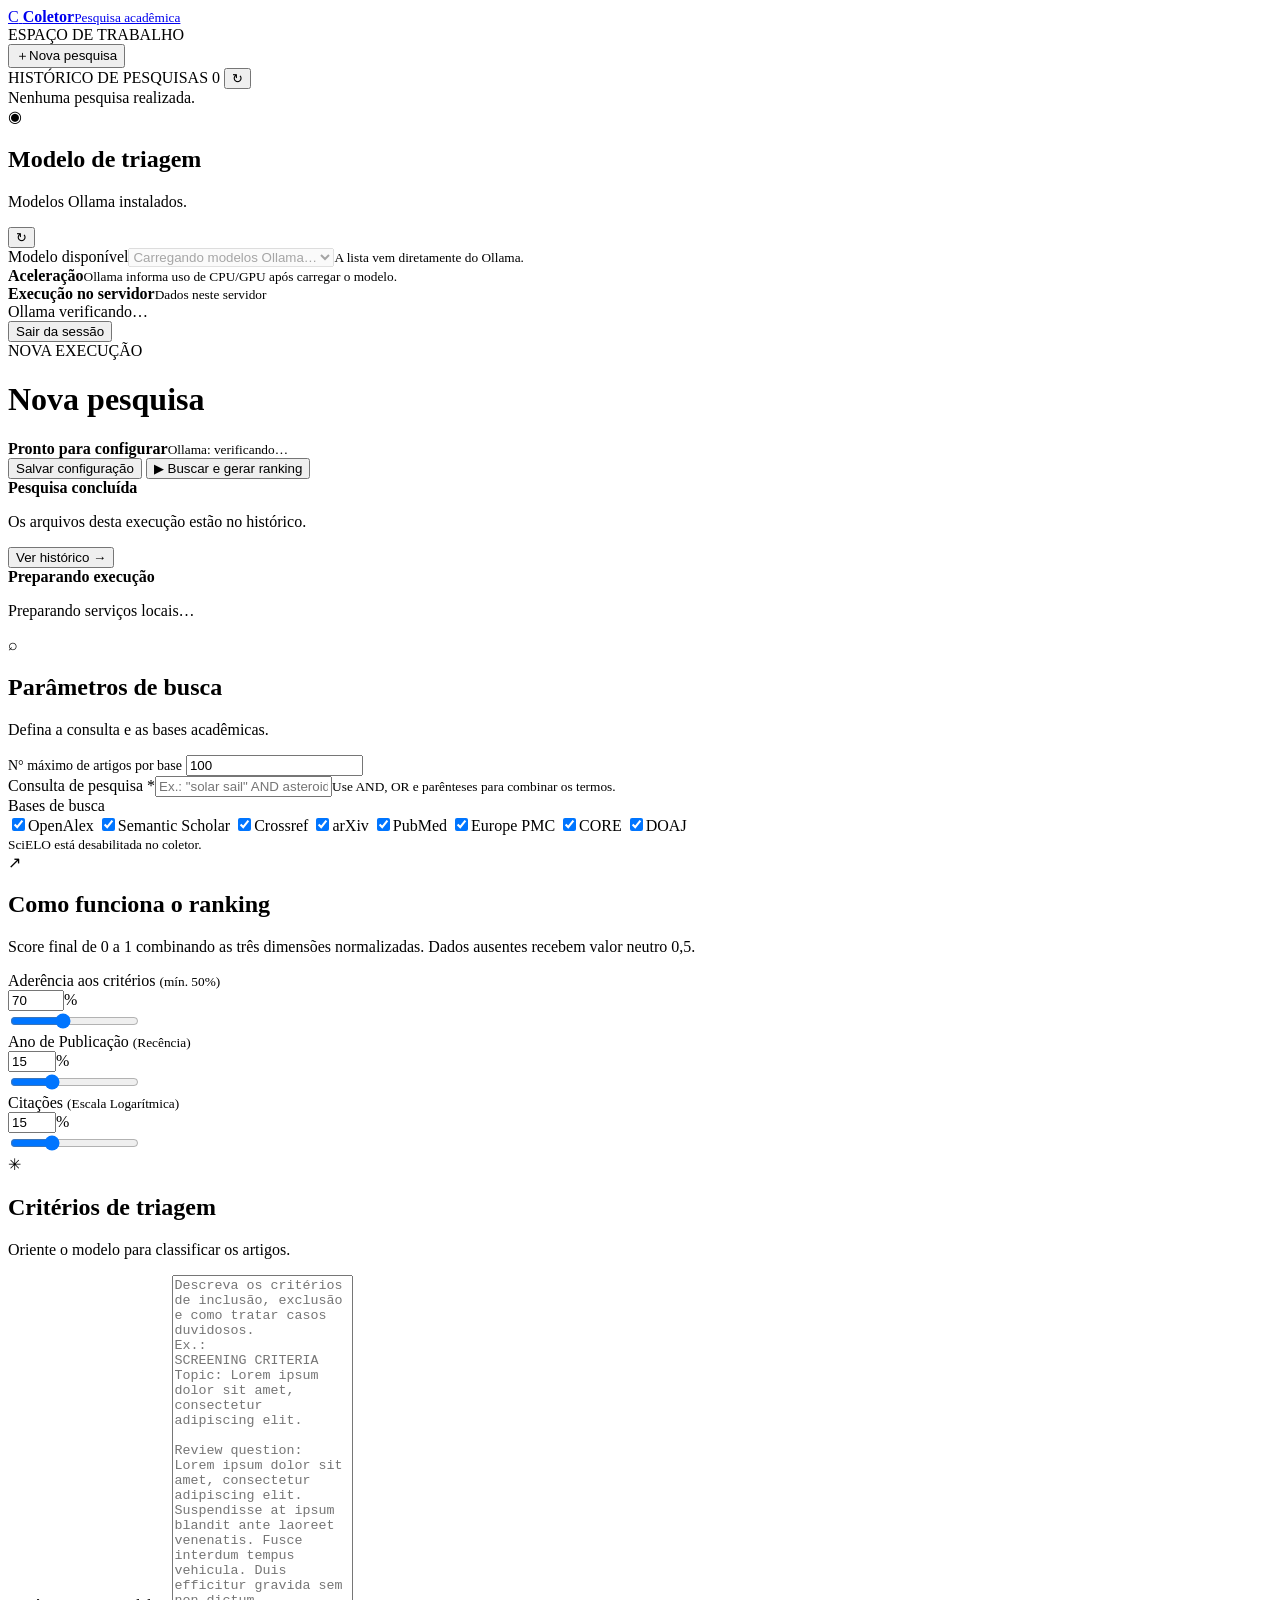
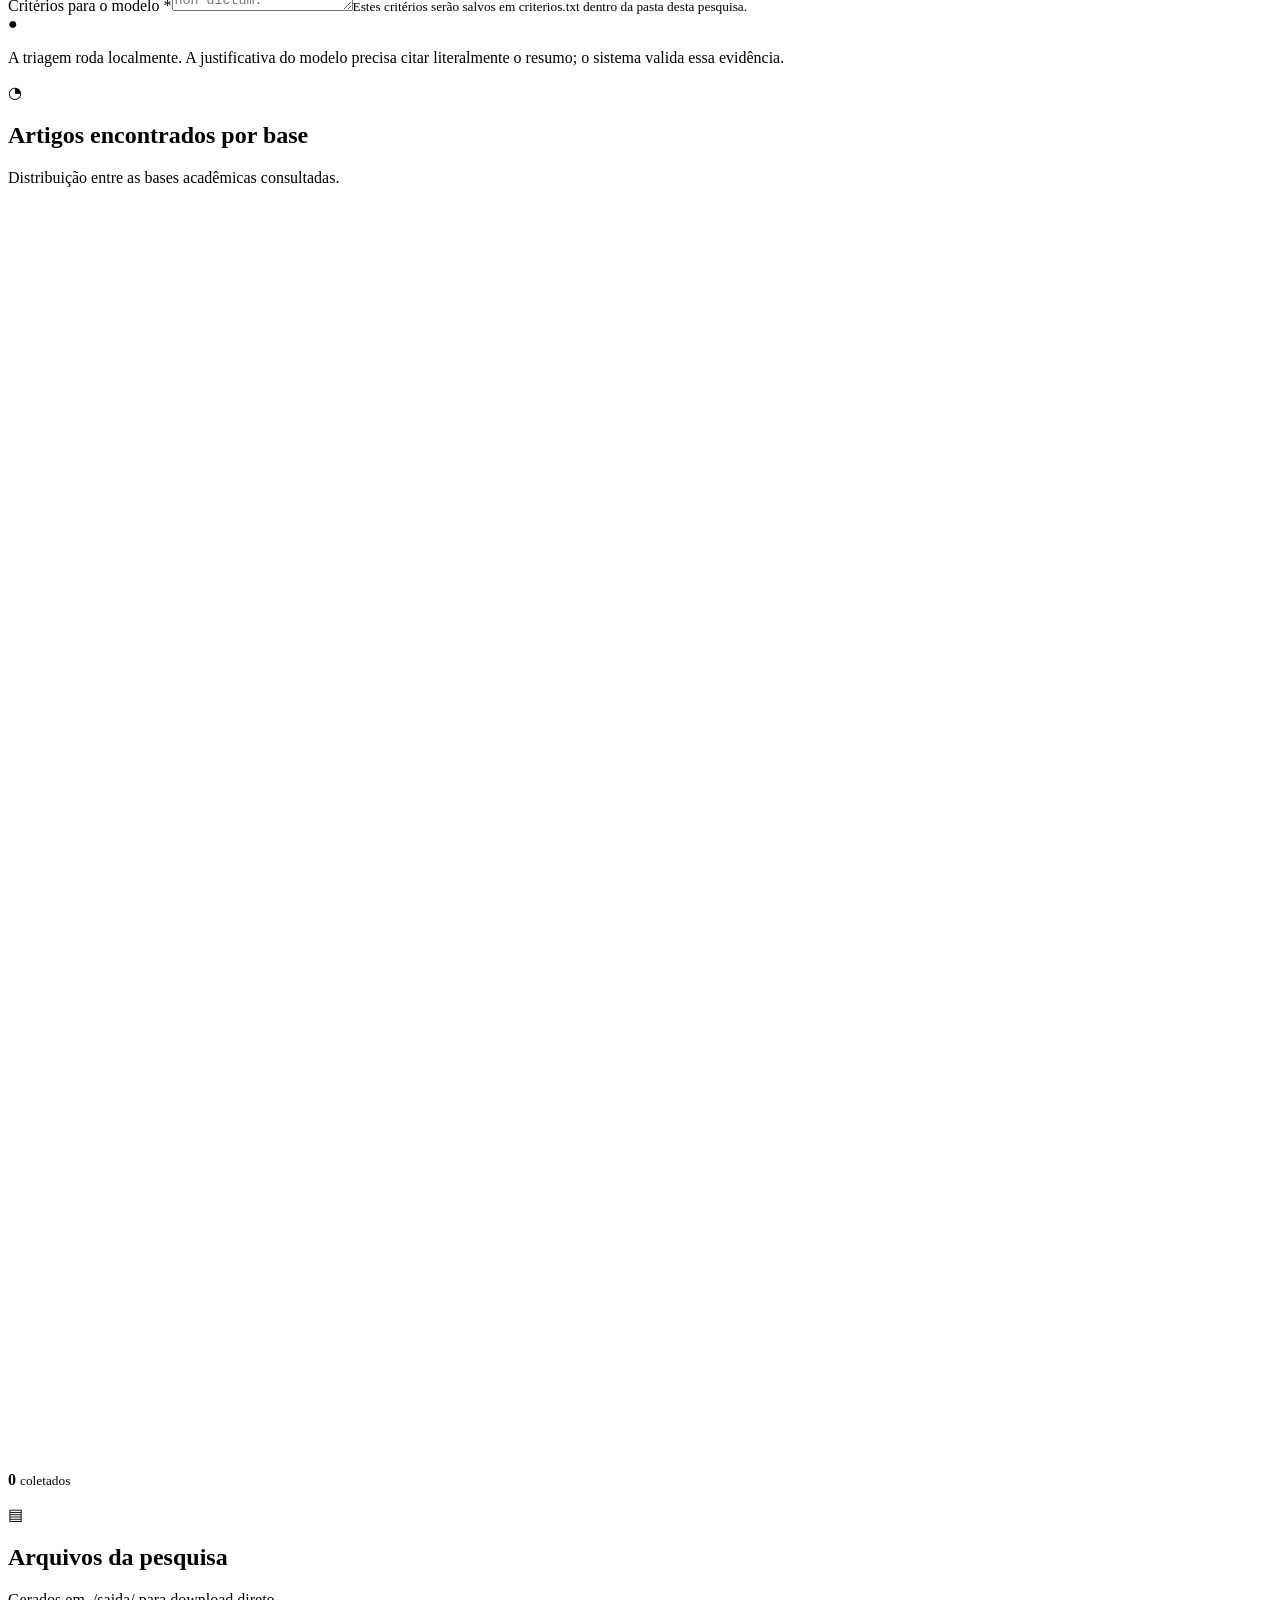
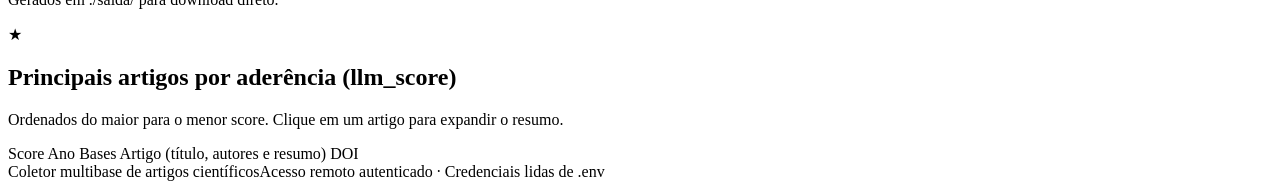
==== commit 5f748890: "Mais melhorias front-end" ====
--- a/web/index.html
+++ b/web/index.html
@@ -6,10 +6,10 @@
   <meta name="viewport" content="width=device-width, initial-scale=1">
   <meta name="theme-color" content="#f4f7fc">
   <title>Coletor de artigos científicos</title>
-  <link rel="stylesheet" href="/assets/styles.css">
-  <link rel="stylesheet" href="/assets/forms.css">
-  <link rel="stylesheet" href="/assets/model.css">
-  <link rel="stylesheet" href="/assets/session.css">
+  <link rel="stylesheet" href="/assets/styles.css?v=5">
+  <link rel="stylesheet" href="/assets/forms.css?v=5">
+  <link rel="stylesheet" href="/assets/model.css?v=5">
+  <link rel="stylesheet" href="/assets/session.css?v=5">
 </head>
 
 <body>
@@ -21,18 +21,23 @@
       </a>
       <div class="nav-caption">ESPAÇO DE TRABALHO</div>
       <nav class="side-nav" aria-label="Navegação principal">
-        <button class="nav-item active" data-view="nova"><span class="nav-icon">＋</span><span>Nova
-            pesquisa</span></button>
-        <button class="nav-item" data-view="historico"><span class="nav-icon">◷</span><span>Histórico de
-            pesquisas</span><span class="nav-count" id="history-count">0</span></button>
+        <button class="nav-item active" data-view="nova"><span class="nav-icon">＋</span><span>Nova pesquisa</span></button>
       </nav>
-      <div class="sidebar-bottom">
+      <div class="sidebar-history">
+        <div class="sidebar-history-head">
+          <span class="nav-caption">HISTÓRICO DE PESQUISAS</span>
+          <span class="nav-count" id="history-count">0</span>
+          <button class="button button-soft sidebar-history-refresh" id="refresh-history" type="button" title="Atualizar histórico" aria-label="Atualizar histórico">↻</button>
+        </div>
+        <div id="history-list" class="sidebar-history-list" role="list"></div>
+        <div id="history-empty" class="sidebar-history-empty hidden">Nenhuma pesquisa realizada.</div>
+      </div>      <div class="sidebar-bottom">
         <section class="model-panel" aria-label="Modelo de triagem">
           <div class="model-heading">
             <span class="panel-icon green" aria-hidden="true">◉</span>
             <div class="model-title">
               <h2>Modelo de triagem</h2>
-              <p>Modelos instalados no servidor Ollama.</p>
+              <p>Modelos Ollama instalados.</p>
             </div>
             <button class="button button-soft model-refresh" id="refresh-models" type="button" title="Atualizar modelos"
               aria-label="Atualizar modelos">↻</button>
@@ -145,7 +150,7 @@
                 </div>
                 <div class="weight-item">
                   <div class="weight-head">
-                    <label for="peso_ano">Recência (ano de publicação)</label>
+                    <label for="peso_ano">Ano de Publicação <small>(Recência)</small></label>
                     <div class="weight-value"><input id="peso_ano_num" type="number" min="0" max="50" step="1"
                         value="15" aria-label="Peso da recência em porcentagem"><span>%</span></div>
                   </div>
@@ -153,7 +158,7 @@
                 </div>
                 <div class="weight-item">
                   <div class="weight-head">
-                    <label for="peso_citacoes">Citações <small>(escala logarítmica)</small></label>
+                    <label for="peso_citacoes">Citações <small>(Escala Logarítmica)</small></label>
                     <div class="weight-value"><input id="peso_citacoes_num" type="number" min="0" max="50" step="1"
                         value="15" aria-label="Peso das citações em porcentagem"><span>%</span></div>
                   </div>
@@ -202,24 +207,65 @@
       </section>
 
       <section id="view-historico" class="view">
-        <div class="history-intro">
-          <div>
-            <h2>Pesquisas anteriores</h2>
-            <p>Execuções e arquivos encontrados dentro de <strong>./saida/</strong>.</p>
-          </div><button class="button button-soft" id="refresh-history">↻ Atualizar</button>
-        </div>
-        <div id="history-list" class="history-list"></div>
-        <div id="history-empty" class="empty-state hidden">
-          <div class="empty-icon">▤</div><strong>Nenhuma pesquisa encontrada</strong>
-          <p>Quando você executar uma busca, os arquivos dela aparecerão aqui.</p><button class="button button-primary"
-            id="new-from-empty">Iniciar nova pesquisa</button>
-        </div>
-      </section>
-      <footer class="page-footer"><span>Coletor multibase de artigos científicos</span><span>Acesso remoto autenticado ·
+        <div class="research-dashboard" id="research-dashboard">
+          <div class="research-top">
+            <section class="panel pie-panel">
+              <div class="panel-heading compact-heading">
+                <div class="panel-icon blue">◔</div>
+                <div>
+                  <h2>Artigos encontrados por base</h2>
+                  <p id="pie-subtitle">Distribuição entre as bases acadêmicas consultadas.</p>
+                </div>
+              </div>
+              <div class="pie-layout">
+                <div class="pie-chart-wrap">
+                  <svg id="pie-svg" class="pie-svg" viewBox="0 0 200 200" aria-label="Gráfico de pizza de artigos por base"></svg>
+                  <div class="pie-center">
+                    <strong id="pie-total">0</strong>
+                    <small>coletados</small>
+                  </div>
+                </div>
+                <ul class="pie-legend" id="pie-legend"></ul>
+              </div>
+            </section>
+
+            <section class="panel files-panel">
+              <div class="panel-heading compact-heading">
+                <div class="panel-icon indigo">▤</div>
+                <div>
+                  <h2>Arquivos da pesquisa</h2>
+                  <p id="files-subtitle">Gerados em ./saida/ para download direto.</p>
+                </div>
+              </div>
+              <div id="research-files" class="file-grid compact-file-grid"></div>
+            </section>
+          </div>
+
+          <section class="panel top-articles-panel" id="top-articles-panel">
+            <div class="panel-heading compact-heading">
+              <div class="panel-icon violet">★</div>
+              <div>
+                <h2>Principais artigos por aderência (llm_score)</h2>
+                <p id="articles-subtitle">Ordenados do maior para o menor score. Clique em um artigo para expandir o resumo.</p>
+              </div>
+            </div>
+            <div class="articles-table-wrap" id="articles-table-wrap">
+              <div class="articles-header">
+                <span>Score</span>
+                <span>Ano</span>
+                <span>Bases</span>
+                <span>Artigo (título, autores e resumo)</span>
+                <span>DOI</span>
+              </div>
+              <div class="articles-body" id="articles-body"></div>
+            </div>
+          </section>
+        </div>
+      </section>      <footer class="page-footer"><span>Coletor multibase de artigos científicos</span><span>Acesso remoto autenticado ·
           Credenciais lidas de .env</span></footer>
     </main>
   </div>
-  <script src="/assets/app.js" defer></script>
+  <script src="/assets/app.js?v=5" defer></script>
 </body>
 
 </html>
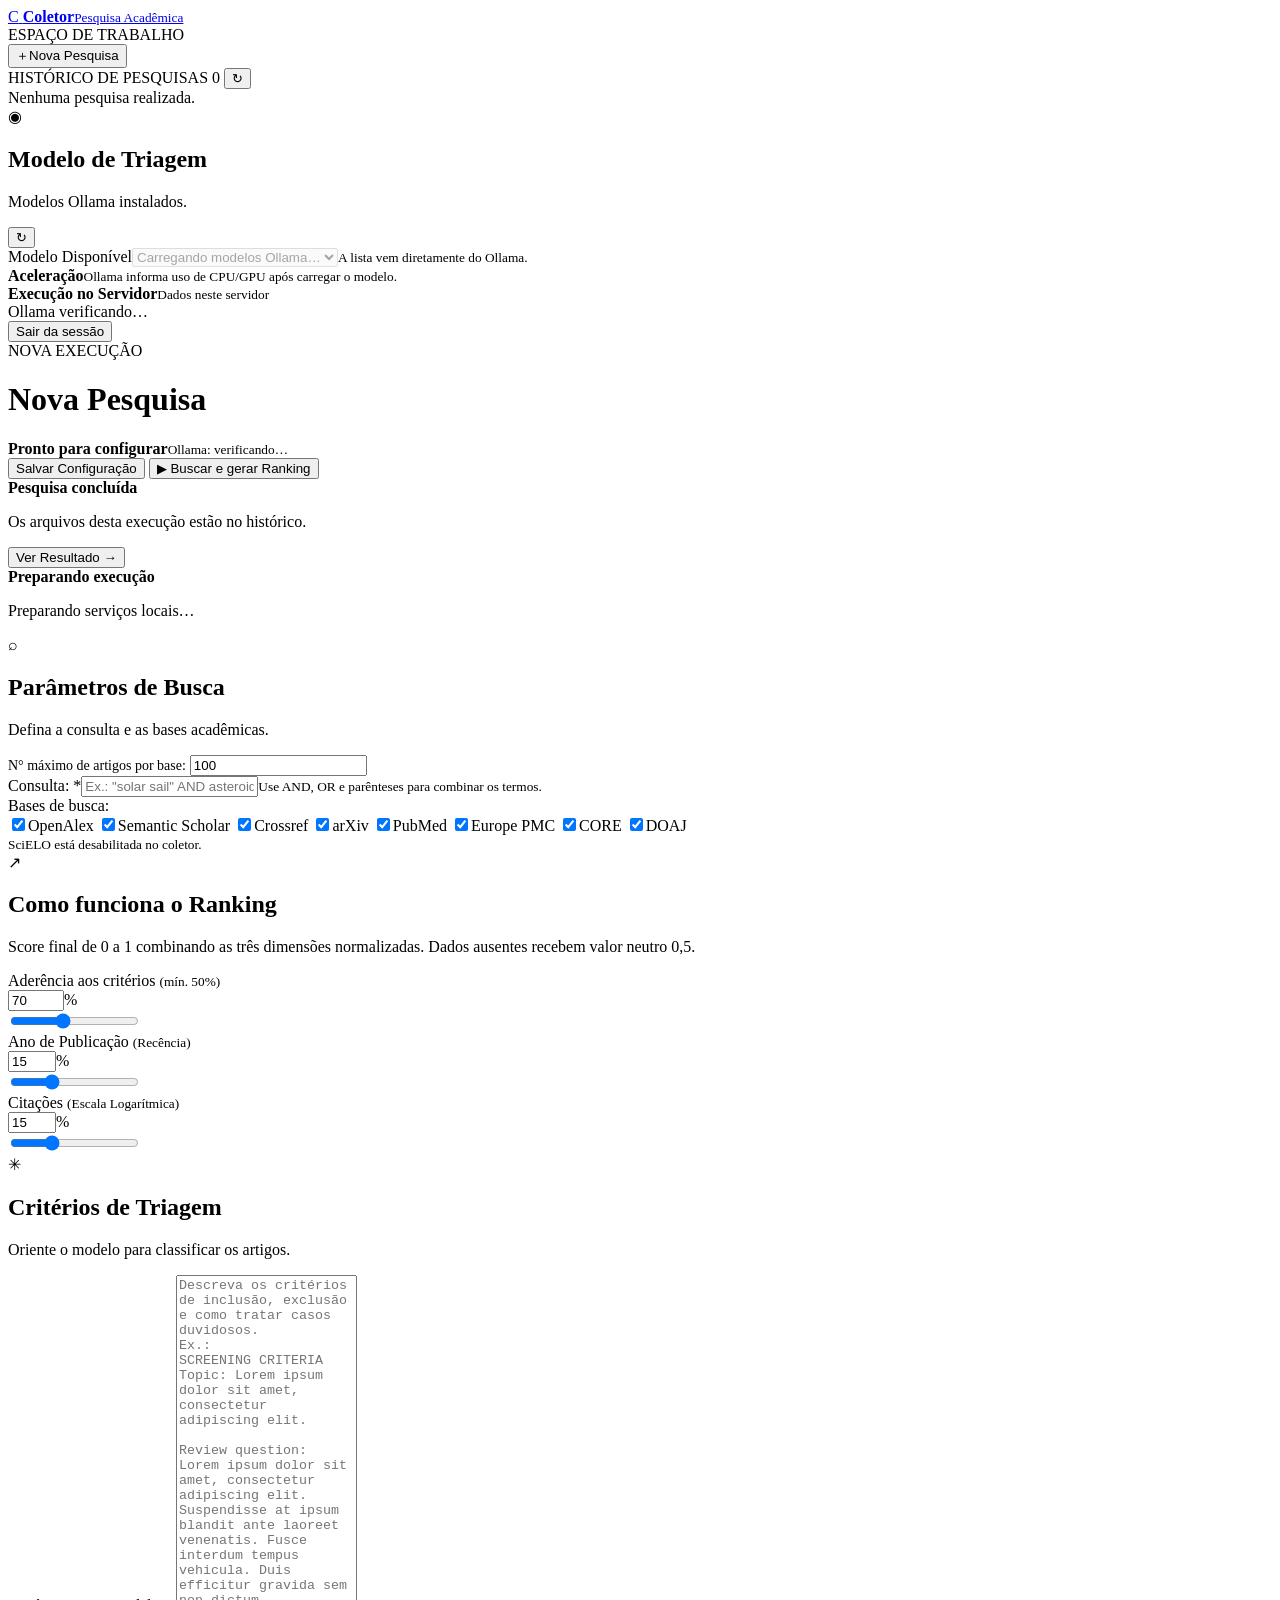
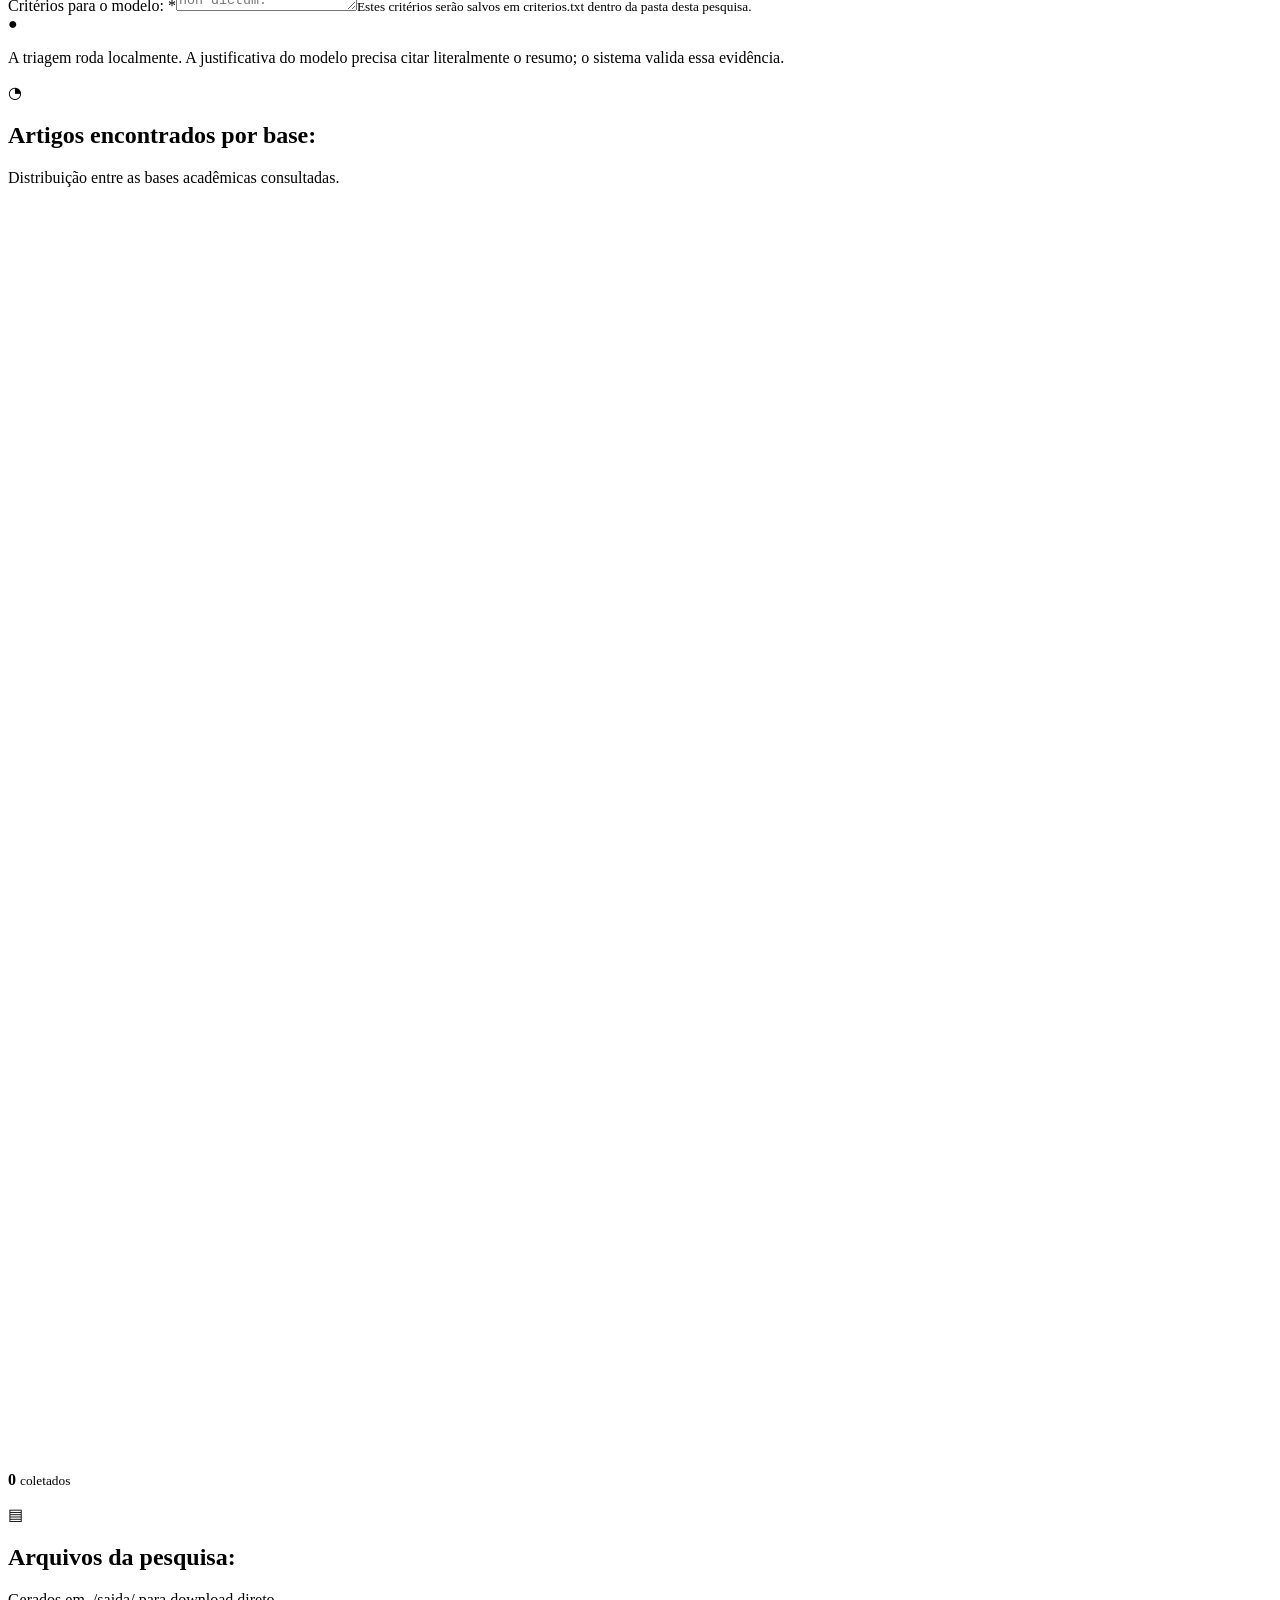
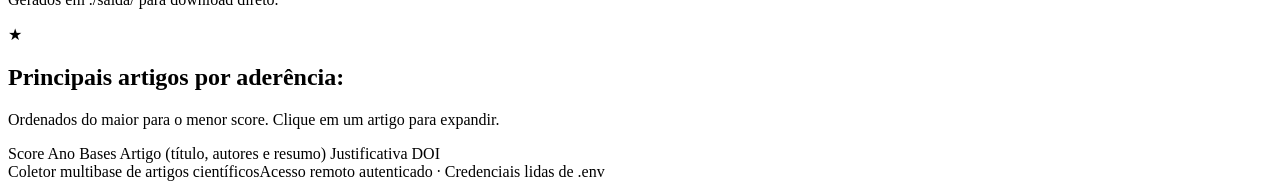
==== commit 49a24a1e: "Ainda mais melhorias front-end" ====
--- a/web/index.html
+++ b/web/index.html
@@ -6,10 +6,10 @@
   <meta name="viewport" content="width=device-width, initial-scale=1">
   <meta name="theme-color" content="#f4f7fc">
   <title>Coletor de artigos científicos</title>
-  <link rel="stylesheet" href="/assets/styles.css?v=5">
-  <link rel="stylesheet" href="/assets/forms.css?v=5">
-  <link rel="stylesheet" href="/assets/model.css?v=5">
-  <link rel="stylesheet" href="/assets/session.css?v=5">
+  <link rel="stylesheet" href="/assets/styles.css?v=7">
+  <link rel="stylesheet" href="/assets/forms.css?v=7">
+  <link rel="stylesheet" href="/assets/model.css?v=7">
+  <link rel="stylesheet" href="/assets/session.css?v=7">
 </head>
 
 <body>
@@ -17,33 +17,36 @@
     <aside class="sidebar">
       <a class="brand" href="#nova" aria-label="Coletor, nova pesquisa">
         <span class="brand-mark">C</span>
-        <span><strong>Coletor</strong><small>Pesquisa acadêmica</small></span>
+        <span><strong>Coletor</strong><small>Pesquisa Acadêmica</small></span>
       </a>
       <div class="nav-caption">ESPAÇO DE TRABALHO</div>
       <nav class="side-nav" aria-label="Navegação principal">
-        <button class="nav-item active" data-view="nova"><span class="nav-icon">＋</span><span>Nova pesquisa</span></button>
+        <button class="nav-item active" data-view="nova"><span class="nav-icon">＋</span><span>Nova
+            Pesquisa</span></button>
       </nav>
       <div class="sidebar-history">
         <div class="sidebar-history-head">
           <span class="nav-caption">HISTÓRICO DE PESQUISAS</span>
           <span class="nav-count" id="history-count">0</span>
-          <button class="button button-soft sidebar-history-refresh" id="refresh-history" type="button" title="Atualizar histórico" aria-label="Atualizar histórico">↻</button>
+          <button class="button button-soft sidebar-history-refresh" id="refresh-history" type="button"
+            title="Atualizar histórico" aria-label="Atualizar histórico">↻</button>
         </div>
         <div id="history-list" class="sidebar-history-list" role="list"></div>
         <div id="history-empty" class="sidebar-history-empty hidden">Nenhuma pesquisa realizada.</div>
-      </div>      <div class="sidebar-bottom">
+      </div>
+      <div class="sidebar-bottom">
         <section class="model-panel" aria-label="Modelo de triagem">
           <div class="model-heading">
             <span class="panel-icon green" aria-hidden="true">◉</span>
             <div class="model-title">
-              <h2>Modelo de triagem</h2>
+              <h2>Modelo de Triagem</h2>
               <p>Modelos Ollama instalados.</p>
             </div>
             <button class="button button-soft model-refresh" id="refresh-models" type="button" title="Atualizar modelos"
               aria-label="Atualizar modelos">↻</button>
           </div>
           <div class="model-controls">
-            <div class="field model-select-field"><label for="model">Modelo disponível</label><select id="model"
+            <div class="field model-select-field"><label for="model">Modelo Disponível</label><select id="model"
                 disabled>
                 <option value="">Carregando modelos Ollama…</option>
               </select><small id="models-hint">A lista vem diretamente do Ollama.</small></div>
@@ -54,7 +57,7 @@
           </div>
         </section>
         <div class="local-indicator"><span></span>
-          <div><strong>Execução no servidor</strong><small>Dados neste servidor</small></div>
+          <div><strong>Execução no Servidor</strong><small>Dados neste servidor</small></div>
         </div>
         <div class="ollama-small"><span class="ollama-dot" id="ollama-dot"></span><span id="ollama-label">Ollama
             verificando…</span></div>
@@ -65,7 +68,7 @@
     <main class="main-area">
       <div class="toolbar">
         <div class="toolbar-context"><span class="eyebrow" id="page-eyebrow">NOVA EXECUÇÃO</span>
-          <h1 id="page-title">Nova pesquisa</h1>
+          <h1 id="page-title">Nova Pesquisa</h1>
         </div>
         <div class="toolbar-actions" id="new-actions">
           <div class="run-state" aria-live="polite">
@@ -73,9 +76,9 @@
             <div><strong id="stage">Pronto para configurar</strong><small id="state-detail">Ollama: verificando…</small>
             </div>
           </div>
-          <button class="button button-soft" id="save">Salvar configuração</button>
+          <button class="button button-soft" id="save">Salvar Configuração</button>
           <button class="button button-primary" id="run"><span class="button-icon">▶</span> Buscar e gerar
-            ranking</button>
+            Ranking</button>
         </div>
       </div>
 
@@ -84,7 +87,7 @@
           <div><strong id="result-title">Pesquisa concluída</strong>
             <p id="result-message">Os arquivos desta execução estão no histórico.</p>
           </div>
-          <button class="button button-soft button-small" id="open-history">Ver histórico <span
+          <button class="button button-soft button-small" id="open-history">Ver Resultado <span
               aria-hidden="true">→</span></button>
         </div>
         <div class="progress-card hidden" id="progress-card">
@@ -101,19 +104,19 @@
                 <div class="panel-heading-main">
                   <div class="panel-icon blue">⌕</div>
                   <div>
-                    <h2>Parâmetros de busca</h2>
+                    <h2>Parâmetros de Busca</h2>
                     <p>Defina a consulta e as bases acadêmicas.</p>
                   </div>
                 </div>
                 <div class="max-inline">
-                  <label for="max" style="font-size: 14px;">N° máximo de artigos por base</label>
+                  <label for="max" style="font-size: 14px;">N° máximo de artigos por base:</label>
                   <input id="max" type="number" min="1" value="100">
                 </div>
               </div>
-              <div class="field"><label for="query">Consulta de pesquisa <span class="required">*</span></label><input
-                  id="query" type="text" placeholder='Ex.: "solar sail" AND asteroid'><small>Use AND, OR e parênteses
+              <div class="field"><label for="query">Consulta: <span class="required">*</span></label><input id="query"
+                  type="text" placeholder='Ex.: "solar sail" AND asteroid'><small>Use AND, OR e parênteses
                   para combinar os termos.</small></div>
-              <div class="field"><span class="field-label">Bases de busca</span>
+              <div class="field"><span class="field-label">Bases de busca:</span>
                 <div class="check-grid" id="bases">
                   <label class="check-card"><input type="checkbox" value="openalex"
                       checked><span>OpenAlex</span></label>
@@ -134,7 +137,7 @@
               <div class="panel-heading">
                 <div class="panel-icon indigo">↗</div>
                 <div>
-                  <h2>Como funciona o ranking</h2>
+                  <h2>Como funciona o Ranking</h2>
                   <p>Score final de 0 a 1 combinando as três dimensões normalizadas. Dados ausentes recebem valor neutro
                     0,5.</p>
                 </div>
@@ -172,11 +175,11 @@
             <div class="panel-heading">
               <div class="panel-icon violet">✳</div>
               <div>
-                <h2>Critérios de triagem</h2>
+                <h2>Critérios de Triagem</h2>
                 <p>Oriente o modelo para classificar os artigos.</p>
               </div>
             </div>
-            <div class="field criteria-field"><label for="criteria">Critérios para o modelo <span
+            <div class="field criteria-field"><label for="criteria">Critérios para o modelo: <span
                   class="required">*</span></label><textarea id="criteria" rows="22"
                 placeholder="Descreva os critérios de inclusão, exclusão e como tratar casos duvidosos.
 Ex.: 
@@ -213,13 +216,14 @@
               <div class="panel-heading compact-heading">
                 <div class="panel-icon blue">◔</div>
                 <div>
-                  <h2>Artigos encontrados por base</h2>
+                  <h2>Artigos encontrados por base: </h2>
                   <p id="pie-subtitle">Distribuição entre as bases acadêmicas consultadas.</p>
                 </div>
               </div>
               <div class="pie-layout">
                 <div class="pie-chart-wrap">
-                  <svg id="pie-svg" class="pie-svg" viewBox="0 0 200 200" aria-label="Gráfico de pizza de artigos por base"></svg>
+                  <svg id="pie-svg" class="pie-svg" viewBox="0 0 200 200"
+                    aria-label="Gráfico de pizza de artigos por base"></svg>
                   <div class="pie-center">
                     <strong id="pie-total">0</strong>
                     <small>coletados</small>
@@ -233,7 +237,7 @@
               <div class="panel-heading compact-heading">
                 <div class="panel-icon indigo">▤</div>
                 <div>
-                  <h2>Arquivos da pesquisa</h2>
+                  <h2>Arquivos da pesquisa: </h2>
                   <p id="files-subtitle">Gerados em ./saida/ para download direto.</p>
                 </div>
               </div>
@@ -245,8 +249,8 @@
             <div class="panel-heading compact-heading">
               <div class="panel-icon violet">★</div>
               <div>
-                <h2>Principais artigos por aderência (llm_score)</h2>
-                <p id="articles-subtitle">Ordenados do maior para o menor score. Clique em um artigo para expandir o resumo.</p>
+                <h2>Principais artigos por aderência:</h2>
+                <p id="articles-subtitle">Ordenados do maior para o menor score. Clique em um artigo para expandir.</p>
               </div>
             </div>
             <div class="articles-table-wrap" id="articles-table-wrap">
@@ -255,17 +259,19 @@
                 <span>Ano</span>
                 <span>Bases</span>
                 <span>Artigo (título, autores e resumo)</span>
+                <span>Justificativa</span>
                 <span>DOI</span>
               </div>
               <div class="articles-body" id="articles-body"></div>
             </div>
           </section>
         </div>
-      </section>      <footer class="page-footer"><span>Coletor multibase de artigos científicos</span><span>Acesso remoto autenticado ·
+      </section>
+      <footer class="page-footer"><span>Coletor multibase de artigos científicos</span><span>Acesso remoto autenticado ·
           Credenciais lidas de .env</span></footer>
     </main>
   </div>
-  <script src="/assets/app.js?v=5" defer></script>
+  <script src="/assets/app.js?v=7" defer></script>
 </body>
 
 </html>
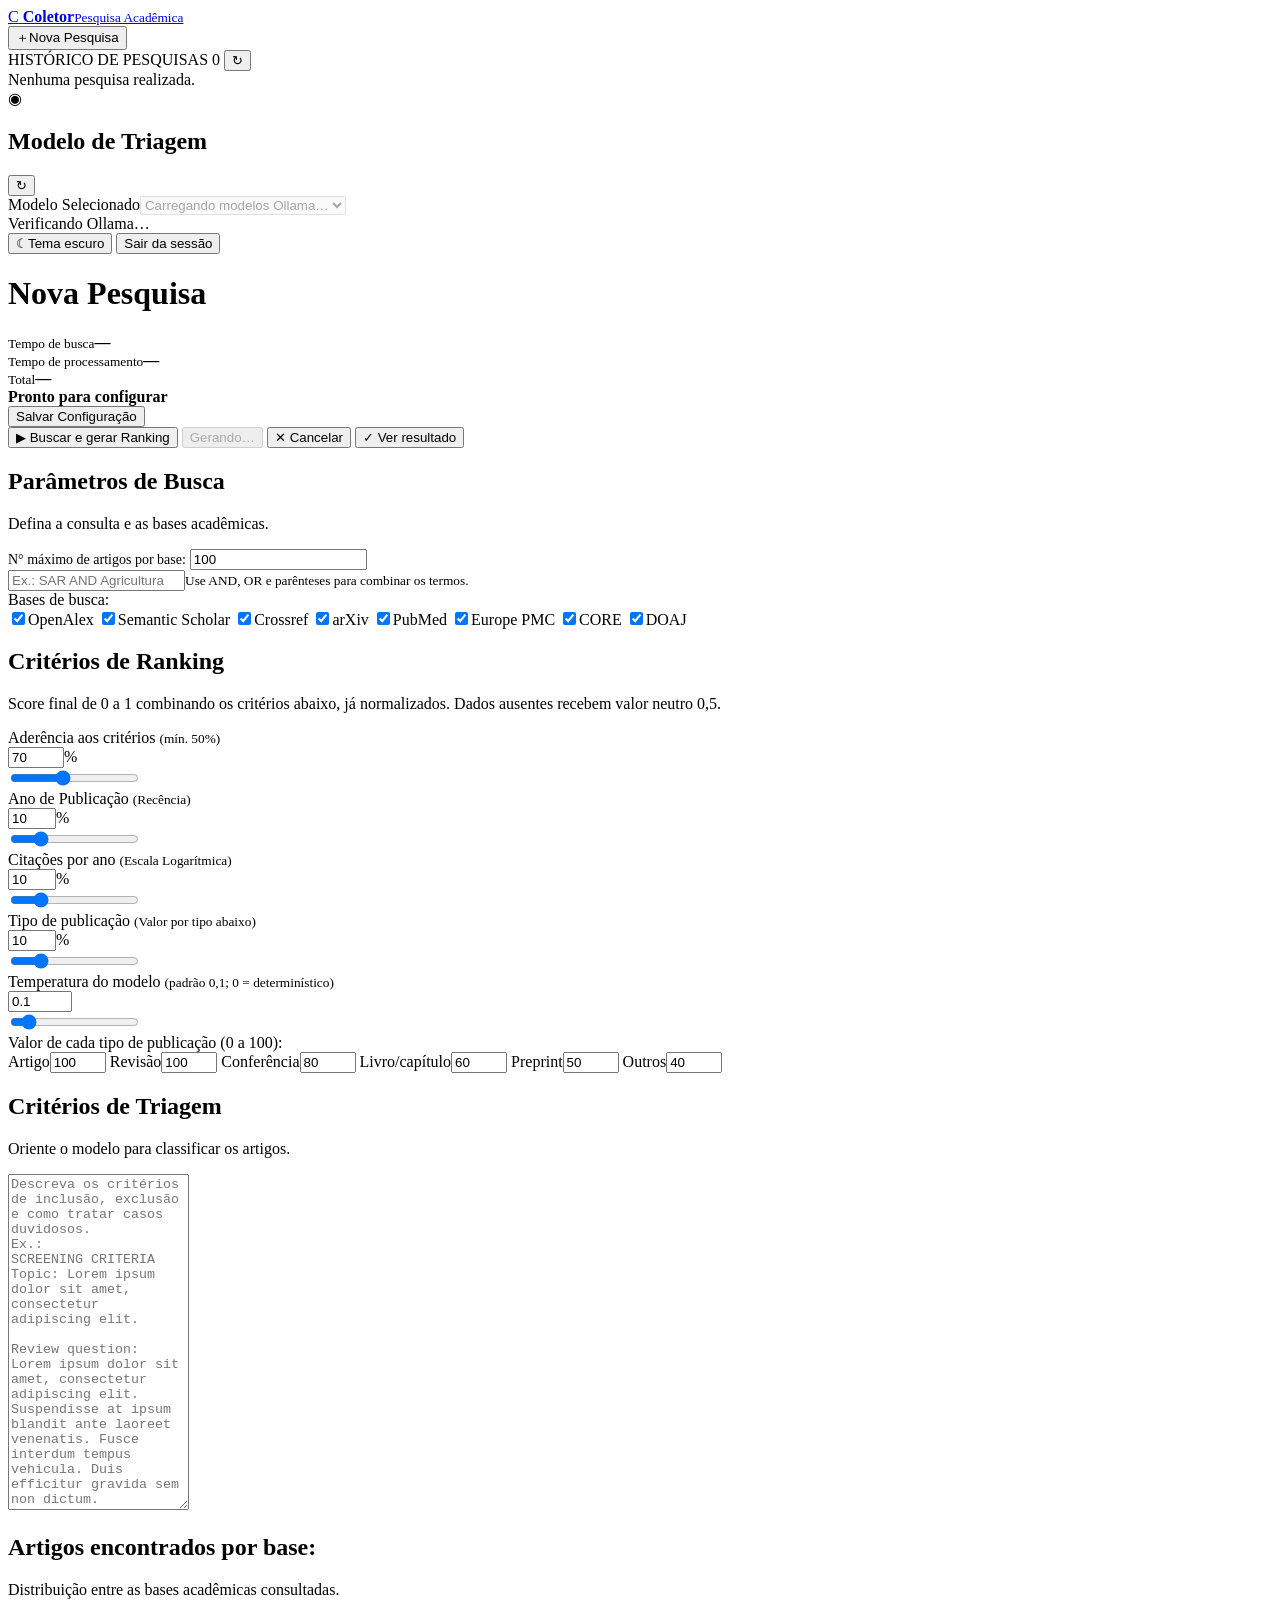
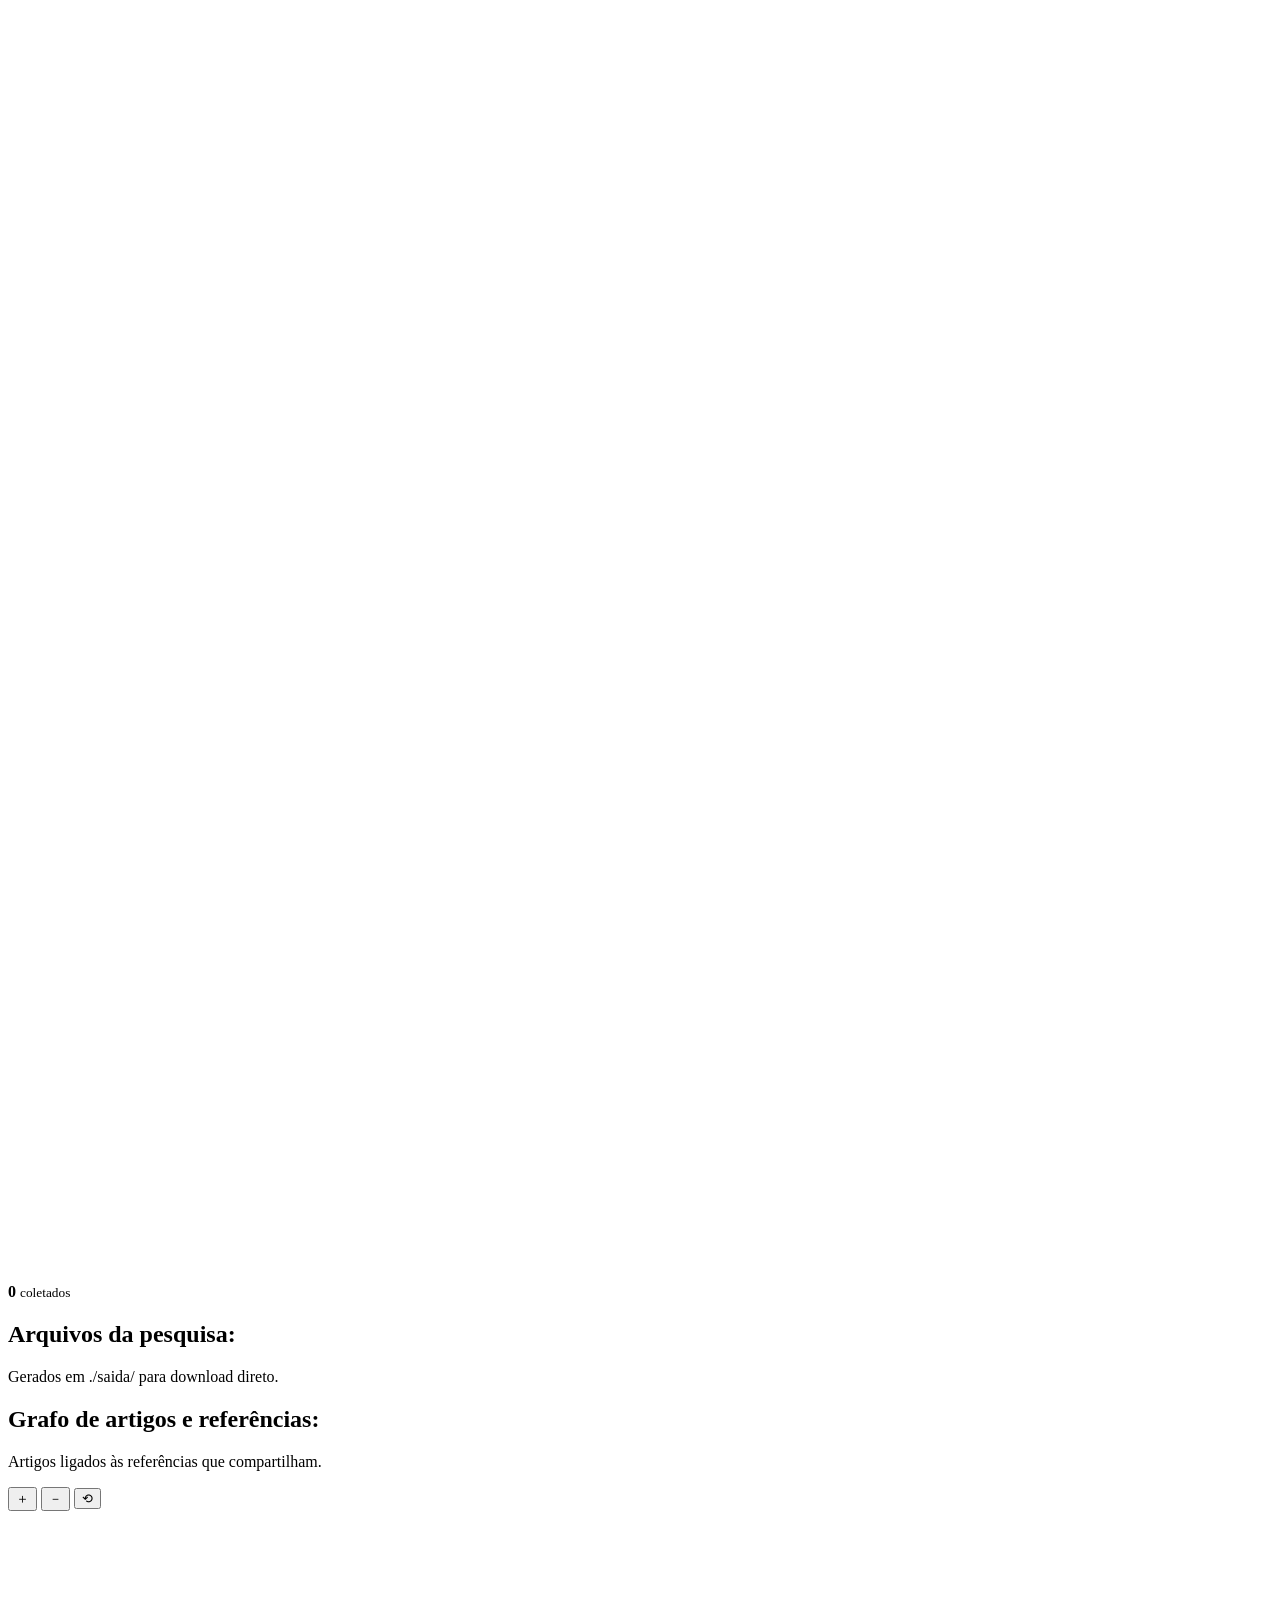
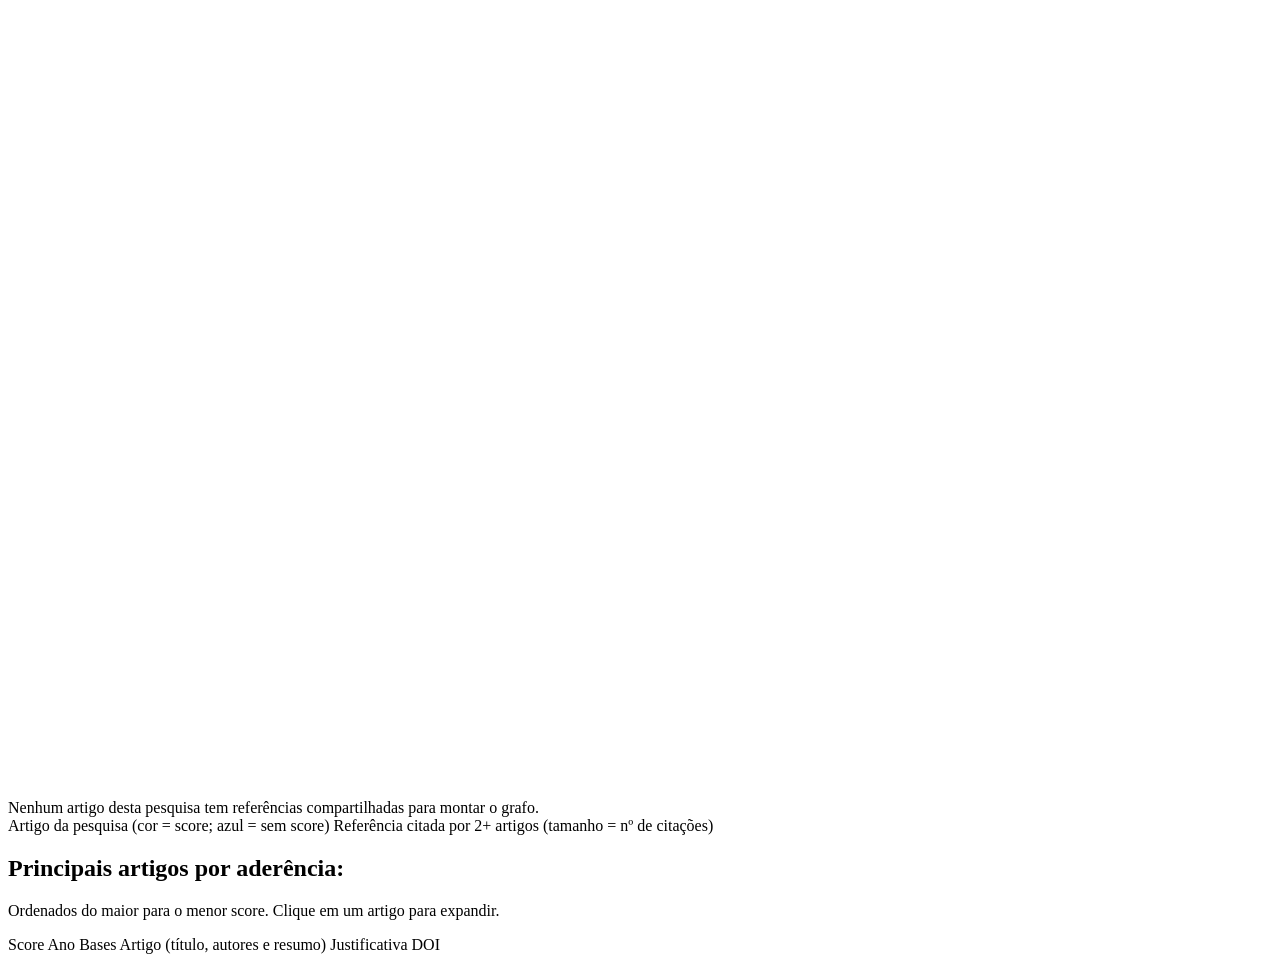
==== commit 4fe29590: "feat: updated code on main" ====
--- a/web/index.html
+++ b/web/index.html
@@ -6,10 +6,12 @@
   <meta name="viewport" content="width=device-width, initial-scale=1">
   <meta name="theme-color" content="#f4f7fc">
   <title>Coletor de artigos científicos</title>
-  <link rel="stylesheet" href="/assets/styles.css?v=7">
-  <link rel="stylesheet" href="/assets/forms.css?v=7">
-  <link rel="stylesheet" href="/assets/model.css?v=7">
-  <link rel="stylesheet" href="/assets/session.css?v=7">
+  <script src="/assets/theme.js?v=11"></script>
+  <link rel="stylesheet" href="/assets/theme.css?v=11">
+  <link rel="stylesheet" href="/assets/styles.css?v=11">
+  <link rel="stylesheet" href="/assets/forms.css?v=11">
+  <link rel="stylesheet" href="/assets/model.css?v=11">
+  <link rel="stylesheet" href="/assets/session.css?v=11">
 </head>
 
 <body>
@@ -19,7 +21,6 @@
         <span class="brand-mark">C</span>
         <span><strong>Coletor</strong><small>Pesquisa Acadêmica</small></span>
       </a>
-      <div class="nav-caption">ESPAÇO DE TRABALHO</div>
       <nav class="side-nav" aria-label="Navegação principal">
         <button class="nav-item active" data-view="nova"><span class="nav-icon">＋</span><span>Nova
             Pesquisa</span></button>
@@ -40,69 +41,64 @@
             <span class="panel-icon green" aria-hidden="true">◉</span>
             <div class="model-title">
               <h2>Modelo de Triagem</h2>
-              <p>Modelos Ollama instalados.</p>
             </div>
             <button class="button button-soft model-refresh" id="refresh-models" type="button" title="Atualizar modelos"
               aria-label="Atualizar modelos">↻</button>
           </div>
           <div class="model-controls">
-            <div class="field model-select-field"><label for="model">Modelo Disponível</label><select id="model"
+            <div class="field model-select-field"><label for="model">Modelo Selecionado</label><select id="model"
                 disabled>
                 <option value="">Carregando modelos Ollama…</option>
-              </select><small id="models-hint">A lista vem diretamente do Ollama.</small></div>
-            <div class="accelerator-chip"><span class="accelerator-dot"></span>
-              <div><strong>Aceleração</strong><small id="gpu-status">Ollama informa uso de CPU/GPU após carregar o
-                  modelo.</small></div>
-            </div>
+              </select></div>
+            <div class="model-status" aria-live="polite"><span class="ollama-dot" id="ollama-dot"></span>
+              <span id="ollama-label">Verificando Ollama…</span></div>
           </div>
         </section>
-        <div class="local-indicator"><span></span>
-          <div><strong>Execução no Servidor</strong><small>Dados neste servidor</small></div>
-        </div>
-        <div class="ollama-small"><span class="ollama-dot" id="ollama-dot"></span><span id="ollama-label">Ollama
-            verificando…</span></div>
+        <button class="theme-toggle" id="theme-toggle" type="button" aria-label="Alternar tema claro/escuro">
+          <span class="theme-toggle-icon" aria-hidden="true">☾</span><span class="theme-toggle-label">Tema
+            escuro</span></button>
         <button class="logout-button" id="logout" type="button">Sair da sessão</button>
       </div>
     </aside>
 
     <main class="main-area">
       <div class="toolbar">
-        <div class="toolbar-context"><span class="eyebrow" id="page-eyebrow">NOVA EXECUÇÃO</span>
+        <div class="toolbar-context">
           <h1 id="page-title">Nova Pesquisa</h1>
         </div>
+        <div class="toolbar-actions timing-actions hidden" id="history-actions" aria-label="Tempos da pesquisa">
+          <div class="timing-chip"><small>Tempo de busca</small><strong id="timing-busca">—</strong></div>
+          <div class="timing-chip"><small>Tempo de processamento</small><strong id="timing-processamento">—</strong></div>
+          <div class="timing-chip timing-total"><small>Total</small><strong id="timing-total">—</strong></div>
+        </div>
         <div class="toolbar-actions" id="new-actions">
-          <div class="run-state" aria-live="polite">
+          <div class="status-bar" id="status-bar" aria-live="polite">
             <span class="state-dot" id="state-dot"></span>
-            <div><strong id="stage">Pronto para configurar</strong><small id="state-detail">Ollama: verificando…</small>
-            </div>
+            <strong id="stage">Pronto para configurar</strong>
+            <span class="status-detail" id="status-detail"></span>
+            <span class="status-count" id="status-count"></span>
+            <span class="status-progress" aria-hidden="true"><i id="status-fill"></i></span>
           </div>
           <button class="button button-soft" id="save">Salvar Configuração</button>
-          <button class="button button-primary" id="run"><span class="button-icon">▶</span> Buscar e gerar
-            Ranking</button>
+          <div class="run-group">
+            <button class="button button-primary" id="run"><span class="button-icon">▶</span> Buscar e gerar
+              Ranking</button>
+            <button class="button button-primary run-busy hidden" id="run-busy" type="button" disabled
+              aria-live="polite"><span class="spinner" aria-hidden="true"></span> Gerando…</button>
+            <button class="button run-cancel hidden" id="cancel" type="button" title="Cancelar a execução"
+              aria-label="Cancelar a execução">✕ Cancelar</button>
+            <button class="button run-done hidden" id="view-result" type="button"><span
+                aria-hidden="true">✓</span> Ver resultado</button>
+          </div>
         </div>
       </div>
 
       <section id="view-nova" class="view active">
-        <div class="result-banner hidden" id="result-banner">
-          <div><strong id="result-title">Pesquisa concluída</strong>
-            <p id="result-message">Os arquivos desta execução estão no histórico.</p>
-          </div>
-          <button class="button button-soft button-small" id="open-history">Ver Resultado <span
-              aria-hidden="true">→</span></button>
-        </div>
-        <div class="progress-card hidden" id="progress-card">
-          <div class="progress-head"><strong id="progress-stage">Preparando execução</strong><span
-              id="progress-number"></span></div>
-          <div class="progress-track"><i id="progress-fill"></i></div>
-          <p id="progress-detail">Preparando serviços locais…</p>
-        </div>
-
         <div class="form-grid">
           <div class="left-stack">
             <section class="panel search-panel">
               <div class="panel-heading search-heading">
                 <div class="panel-heading-main">
-                  <div class="panel-icon blue">⌕</div>
                   <div>
                     <h2>Parâmetros de Busca</h2>
                     <p>Defina a consulta e as bases acadêmicas.</p>
@@ -113,8 +109,8 @@
                   <input id="max" type="number" min="1" value="100">
                 </div>
               </div>
-              <div class="field"><label for="query">Consulta: <span class="required">*</span></label><input id="query"
-                  type="text" placeholder='Ex.: "solar sail" AND asteroid'><small>Use AND, OR e parênteses
+              <div class="field"><input id="query" aria-label="Consulta"
+                  type="text" placeholder='Ex.: SAR AND Agricultura'><small>Use AND, OR e parênteses
                   para combinar os termos.</small></div>
               <div class="field"><span class="field-label">Bases de busca:</span>
                 <div class="check-grid" id="bases">
@@ -130,16 +126,14 @@
                       PMC</span></label>
                   <label class="check-card"><input type="checkbox" value="core" checked><span>CORE</span></label>
                   <label class="check-card"><input type="checkbox" value="doaj" checked><span>DOAJ</span></label>
-                </div><small>SciELO está desabilitada no coletor.</small>
+                </div>
               </div>
             </section>
             <section class="panel ranking-panel">
               <div class="panel-heading">
-                <div class="panel-icon indigo">↗</div>
                 <div>
-                  <h2>Como funciona o Ranking</h2>
-                  <p>Score final de 0 a 1 combinando as três dimensões normalizadas. Dados ausentes recebem valor neutro
-                    0,5.</p>
+                  <h2>Critérios de Ranking</h2>
+                  <p>Score final de 0 a 1 combinando os critérios abaixo, já normalizados. Dados ausentes recebem valor neutro 0,5.</p>
                 </div>
               </div>
               <div class="weights-grid">
@@ -155,17 +149,51 @@
                   <div class="weight-head">
                     <label for="peso_ano">Ano de Publicação <small>(Recência)</small></label>
                     <div class="weight-value"><input id="peso_ano_num" type="number" min="0" max="50" step="1"
-                        value="15" aria-label="Peso da recência em porcentagem"><span>%</span></div>
-                  </div>
-                  <input id="peso_ano" type="range" min="0" max="50" step="1" value="15">
+                        value="10" aria-label="Peso da recência em porcentagem"><span>%</span></div>
+                  </div>
+                  <input id="peso_ano" type="range" min="0" max="50" step="1" value="10">
                 </div>
                 <div class="weight-item">
                   <div class="weight-head">
-                    <label for="peso_citacoes">Citações <small>(Escala Logarítmica)</small></label>
+                    <label for="peso_citacoes">Citações por ano <small>(Escala Logarítmica)</small></label>
                     <div class="weight-value"><input id="peso_citacoes_num" type="number" min="0" max="50" step="1"
-                        value="15" aria-label="Peso das citações em porcentagem"><span>%</span></div>
-                  </div>
-                  <input id="peso_citacoes" type="range" min="0" max="50" step="1" value="15">
+                        value="10" aria-label="Peso das citações por ano em porcentagem"><span>%</span></div>
+                  </div>
+                  <input id="peso_citacoes" type="range" min="0" max="50" step="1" value="10">
+                </div>
+                <div class="weight-item">
+                  <div class="weight-head">
+                    <label for="peso_tipo">Tipo de publicação <small>(Valor por tipo abaixo)</small></label>
+                    <div class="weight-value"><input id="peso_tipo_num" type="number" min="0" max="50" step="1"
+                        value="10" aria-label="Peso do tipo de publicação em porcentagem"><span>%</span></div>
+                  </div>
+                  <input id="peso_tipo" type="range" min="0" max="50" step="1" value="10">
+                </div>
+              <div class="weight-item temperature-item">
+                <div class="weight-head">
+                  <label for="temperatura">Temperatura do modelo <small>(padrão 0,1; 0 = determinístico)</small></label>
+                  <div class="weight-value"><input id="temperatura_num" type="number" min="0" max="1" step="0.05"
+                      value="0.1" aria-label="Temperatura do modelo"></div>
+                </div>
+                <input id="temperatura" type="range" min="0" max="1" step="0.05" value="0.1">
+              </div>
+              </div>
+              <div class="type-values">
+                <span class="field-label">Valor de cada tipo de publicação (0 a 100):</span>
+                <div class="check-grid" id="type-values">
+                  <label class="check-card type-card"><span>Artigo</span><input type="number" min="0" max="100" step="1"
+                      data-tipo="artigo" value="100" aria-label="Valor do tipo artigo"></label>
+                  <label class="check-card type-card"><span>Revisão</span><input type="number" min="0" max="100" step="1"
+                      data-tipo="revisao" value="100" aria-label="Valor do tipo revisão"></label>
+                  <label class="check-card type-card"><span>Conferência</span><input type="number" min="0" max="100"
+                      step="1" data-tipo="conferencia" value="80" aria-label="Valor do tipo conferência"></label>
+                  <label class="check-card type-card"><span>Livro/capítulo</span><input type="number" min="0" max="100"
+                      step="1" data-tipo="livro_capitulo" value="60" aria-label="Valor do tipo livro ou capítulo"></label>
+                  <label class="check-card type-card"><span>Preprint</span><input type="number" min="0" max="100"
+                      step="1" data-tipo="preprint" value="50" aria-label="Valor do tipo preprint"></label>
+                  <label class="check-card type-card" title="Tipos fora da lista (ex.: dissertação, texto)"><span>Outros</span><input
+                      type="number" min="0" max="100" step="1" data-tipo="outros" value="40"
+                      aria-label="Valor dos demais tipos"></label>
                 </div>
               </div>
             </section>
@@ -173,14 +201,12 @@
 
           <section class="panel criteria-panel">
             <div class="panel-heading">
-              <div class="panel-icon violet">✳</div>
               <div>
                 <h2>Critérios de Triagem</h2>
                 <p>Oriente o modelo para classificar os artigos.</p>
               </div>
             </div>
-            <div class="field criteria-field"><label for="criteria">Critérios para o modelo: <span
-                  class="required">*</span></label><textarea id="criteria" rows="22"
+            <div class="field criteria-field"><textarea id="criteria" aria-label="Critérios de triagem para o modelo" rows="22"
                 placeholder="Descreva os critérios de inclusão, exclusão e como tratar casos duvidosos.
 Ex.: 
 SCREENING CRITERIA
@@ -199,12 +225,7 @@
 
 3.DOUBTFUL CASES:
 3.1. Lorem ipsum dolor sit amet, consectetur adipiscing elit. Suspendisse at ipsum blandit ante laoreet venenatis.
-3.2. Lorem ipsum dolor sit amet, consectetur adipiscing elit. Suspendisse at ipsum blandit ante laoreet venenatis."></textarea><small>Estes critérios serão salvos em criterios.txt dentro
-                da pasta desta pesquisa.</small></div>
-            <div class="privacy-note"><span>●</span>
-              <p>A triagem roda localmente. A justificativa do modelo precisa citar literalmente o resumo; o sistema
-                valida essa evidência.</p>
-            </div>
+3.2. Lorem ipsum dolor sit amet, consectetur adipiscing elit. Suspendisse at ipsum blandit ante laoreet venenatis."></textarea></div>
           </section>
         </div>
       </section>
@@ -212,9 +233,9 @@
       <section id="view-historico" class="view">
         <div class="research-dashboard" id="research-dashboard">
           <div class="research-top">
+            <div class="research-left">
             <section class="panel pie-panel">
               <div class="panel-heading compact-heading">
-                <div class="panel-icon blue">◔</div>
                 <div>
                   <h2>Artigos encontrados por base: </h2>
                   <p id="pie-subtitle">Distribuição entre as bases acadêmicas consultadas.</p>
@@ -235,7 +256,6 @@
 
             <section class="panel files-panel">
               <div class="panel-heading compact-heading">
-                <div class="panel-icon indigo">▤</div>
                 <div>
                   <h2>Arquivos da pesquisa: </h2>
                   <p id="files-subtitle">Gerados em ./saida/ para download direto.</p>
@@ -243,11 +263,39 @@
               </div>
               <div id="research-files" class="file-grid compact-file-grid"></div>
             </section>
+            </div>
+
+            <section class="panel graph-panel">
+              <div class="panel-heading compact-heading">
+                <div>
+                  <h2>Grafo de artigos e referências:</h2>
+                  <p id="graph-subtitle">Artigos ligados às referências que compartilham.</p>
+                </div>
+                <div class="graph-tools">
+                  <button class="button button-soft graph-btn" id="graph-zoom-in" type="button" title="Aproximar"
+                    aria-label="Aproximar">＋</button>
+                  <button class="button button-soft graph-btn" id="graph-zoom-out" type="button" title="Afastar"
+                    aria-label="Afastar">－</button>
+                  <button class="button button-soft graph-btn" id="graph-reset" type="button"
+                    title="Reorganizar e centralizar" aria-label="Reorganizar e centralizar">⟲</button>
+                </div>
+              </div>
+              <div class="graph-wrap">
+                <svg id="graph-svg" class="graph-svg" viewBox="0 0 600 420" role="img"
+                  aria-label="Grafo de artigos e referências compartilhadas"></svg>
+                <div class="graph-empty hidden" id="graph-empty">Nenhum artigo desta pesquisa tem referências
+                  compartilhadas para montar o grafo.</div>
+                <div class="graph-tooltip hidden" id="graph-tooltip" role="tooltip"></div>
+              </div>
+              <div class="graph-legend">
+                <span><i class="graph-dot artigo"></i>Artigo da pesquisa (cor = score; azul = sem score)</span>
+                <span><i class="graph-dot referencia"></i>Referência citada por 2+ artigos (tamanho = nº de citações)</span>
+              </div>
+            </section>
           </div>
 
           <section class="panel top-articles-panel" id="top-articles-panel">
             <div class="panel-heading compact-heading">
-              <div class="panel-icon violet">★</div>
               <div>
                 <h2>Principais artigos por aderência:</h2>
                 <p id="articles-subtitle">Ordenados do maior para o menor score. Clique em um artigo para expandir.</p>
@@ -267,11 +315,9 @@
           </section>
         </div>
       </section>
-      <footer class="page-footer"><span>Coletor multibase de artigos científicos</span><span>Acesso remoto autenticado ·
-          Credenciais lidas de .env</span></footer>
     </main>
   </div>
-  <script src="/assets/app.js?v=7" defer></script>
+  <script src="/assets/app.js?v=11" defer></script>
 </body>
 
 </html>
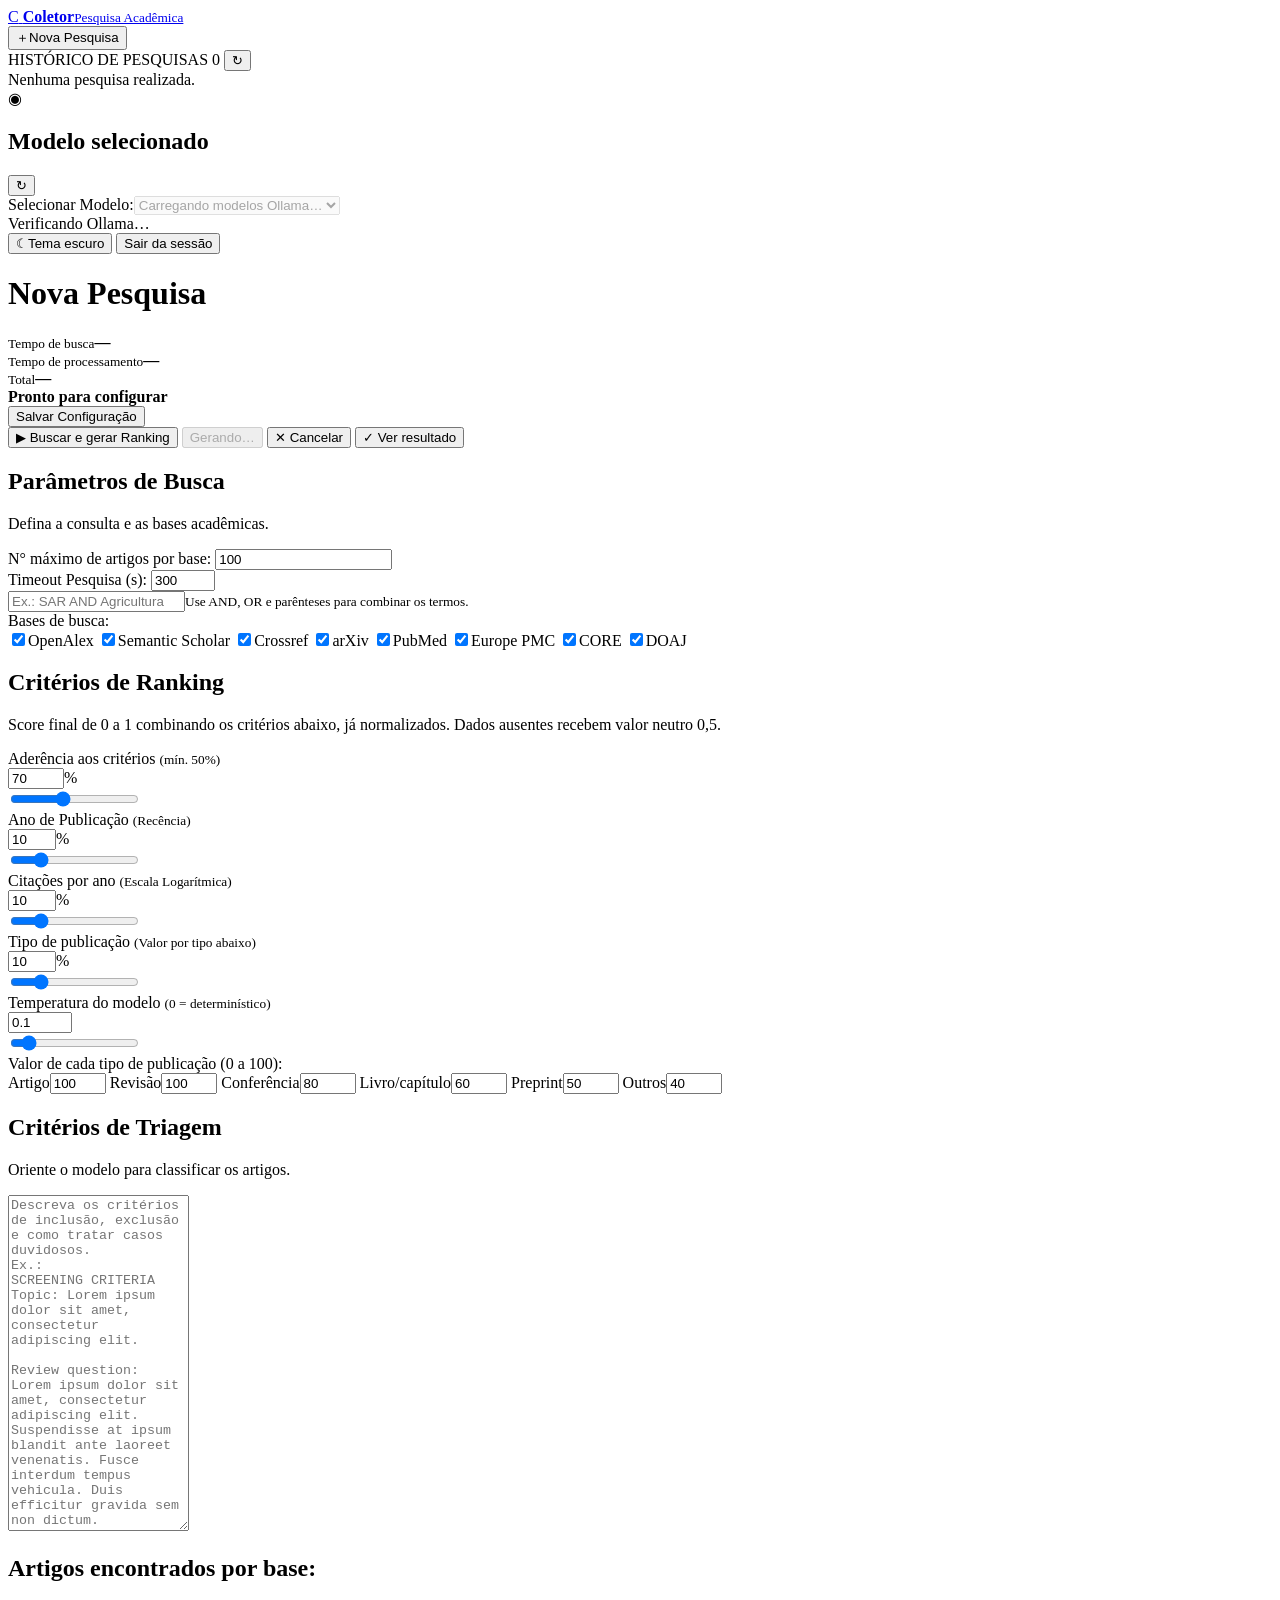
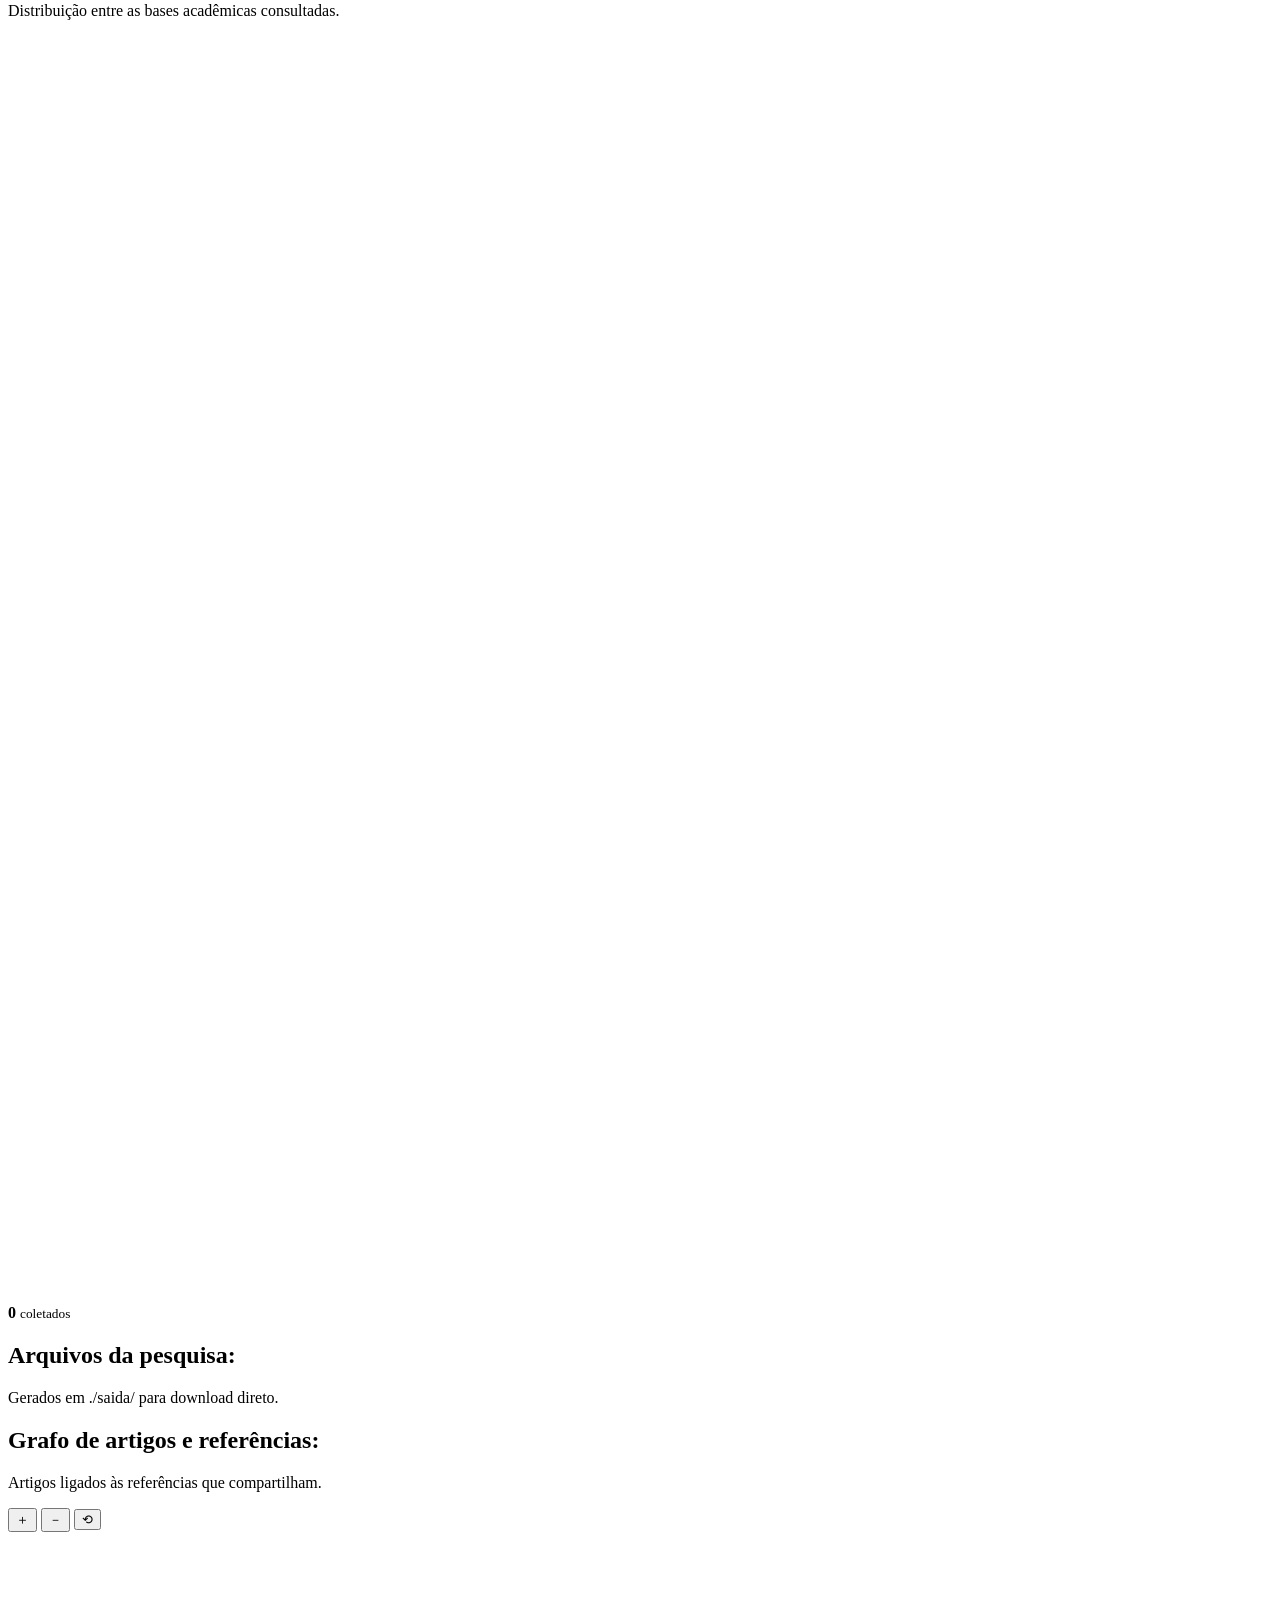
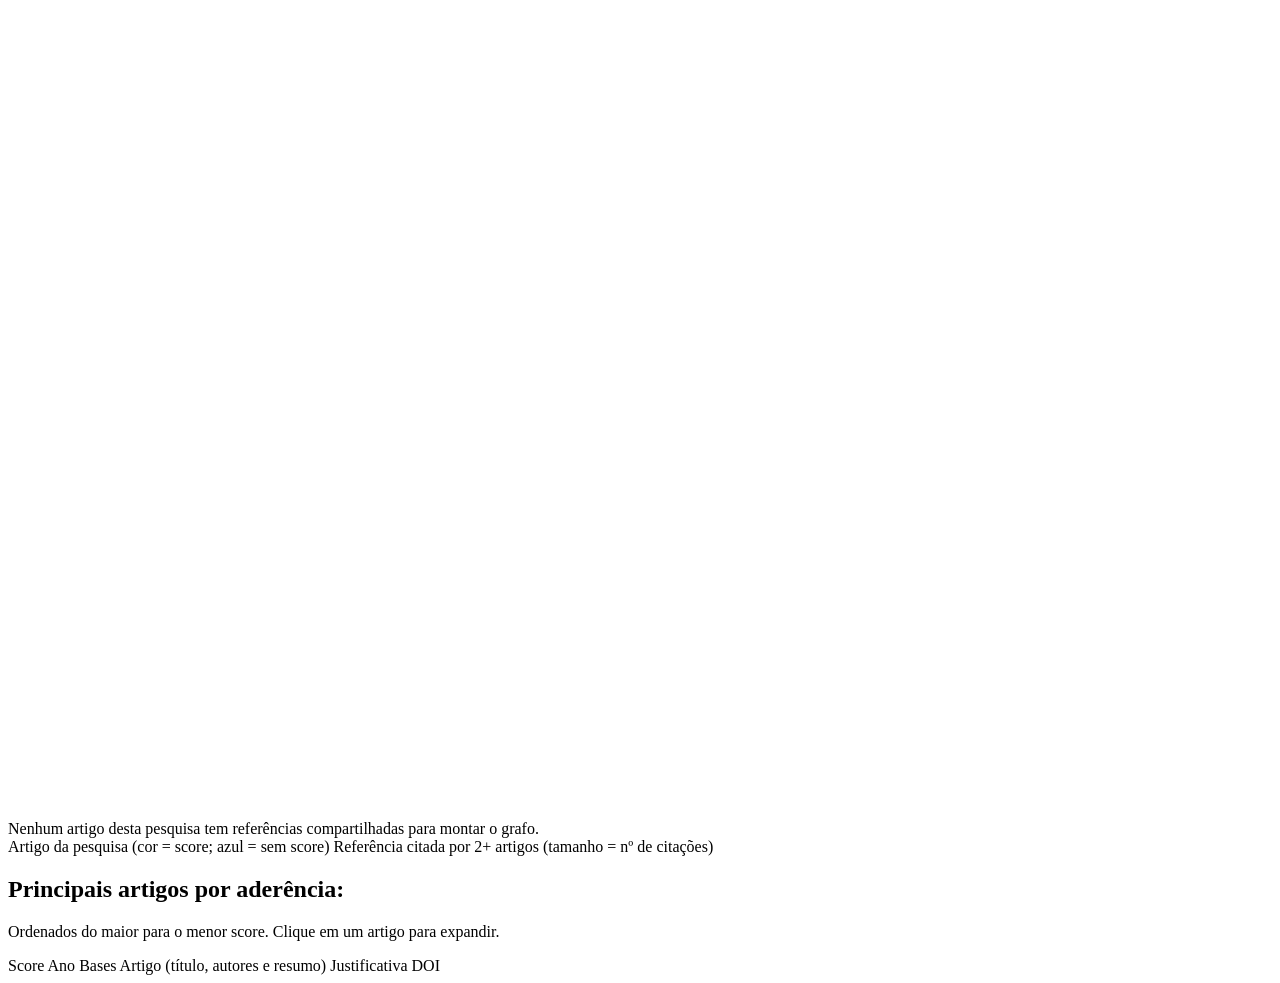
==== commit 07a68680: "feat: finished project version 1.0.0" ====
--- a/web/index.html
+++ b/web/index.html
@@ -6,12 +6,12 @@
   <meta name="viewport" content="width=device-width, initial-scale=1">
   <meta name="theme-color" content="#f4f7fc">
   <title>Coletor de artigos científicos</title>
-  <script src="/assets/theme.js?v=11"></script>
-  <link rel="stylesheet" href="/assets/theme.css?v=11">
-  <link rel="stylesheet" href="/assets/styles.css?v=11">
-  <link rel="stylesheet" href="/assets/forms.css?v=11">
-  <link rel="stylesheet" href="/assets/model.css?v=11">
-  <link rel="stylesheet" href="/assets/session.css?v=11">
+  <script src="/assets/theme.js?v=13"></script>
+  <link rel="stylesheet" href="/assets/theme.css?v=13">
+  <link rel="stylesheet" href="/assets/styles.css?v=13">
+  <link rel="stylesheet" href="/assets/forms.css?v=13">
+  <link rel="stylesheet" href="/assets/model.css?v=13">
+  <link rel="stylesheet" href="/assets/session.css?v=13">
 </head>
 
 <body>
@@ -40,13 +40,13 @@
           <div class="model-heading">
             <span class="panel-icon green" aria-hidden="true">◉</span>
             <div class="model-title">
-              <h2>Modelo de Triagem</h2>
+              <h2 id="model-heading">Modelo selecionado</h2>
             </div>
             <button class="button button-soft model-refresh" id="refresh-models" type="button" title="Atualizar modelos"
               aria-label="Atualizar modelos">↻</button>
           </div>
           <div class="model-controls">
-            <div class="field model-select-field"><label for="model">Modelo Selecionado</label><select id="model"
+            <div class="field model-select-field"><label for="model">Selecionar Modelo:</label><select id="model"
                 disabled>
                 <option value="">Carregando modelos Ollama…</option>
               </select></div>
@@ -104,9 +104,15 @@
                     <p>Defina a consulta e as bases acadêmicas.</p>
                   </div>
                 </div>
-                <div class="max-inline">
-                  <label for="max" style="font-size: 14px;">N° máximo de artigos por base:</label>
-                  <input id="max" type="number" min="1" value="100">
+                <div class="search-limits">
+                  <div class="max-inline">
+                    <label for="max">N° máximo de artigos por base:</label>
+                    <input id="max" type="number" min="1" value="100">
+                  </div>
+                  <div class="max-inline">
+                    <label for="timeout_pesquisa" title="Ao passar deste tempo, a coleta para e segue para a classificação com os artigos já encontrados">Timeout Pesquisa (s):</label>
+                    <input id="timeout_pesquisa" type="number" min="10" max="7200" step="10" value="300">
+                  </div>
                 </div>
               </div>
               <div class="field"><input id="query" aria-label="Consulta"
@@ -171,7 +177,7 @@
                 </div>
               <div class="weight-item temperature-item">
                 <div class="weight-head">
-                  <label for="temperatura">Temperatura do modelo <small>(padrão 0,1; 0 = determinístico)</small></label>
+                  <label for="temperatura">Temperatura do modelo <small>(0 = determinístico)</small></label>
                   <div class="weight-value"><input id="temperatura_num" type="number" min="0" max="1" step="0.05"
                       value="0.1" aria-label="Temperatura do modelo"></div>
                 </div>
@@ -232,7 +238,7 @@
 
       <section id="view-historico" class="view">
         <div class="research-dashboard" id="research-dashboard">
-          <div class="research-top">
+          <div class="research-top" id="research-top">
             <div class="research-left">
             <section class="panel pie-panel">
               <div class="panel-heading compact-heading">
@@ -265,7 +271,7 @@
             </section>
             </div>
 
-            <section class="panel graph-panel">
+            <section class="panel graph-panel hidden" id="graph-panel">
               <div class="panel-heading compact-heading">
                 <div>
                   <h2>Grafo de artigos e referências:</h2>
@@ -317,7 +323,7 @@
       </section>
     </main>
   </div>
-  <script src="/assets/app.js?v=11" defer></script>
+  <script src="/assets/app.js?v=13" defer></script>
 </body>
 
 </html>
